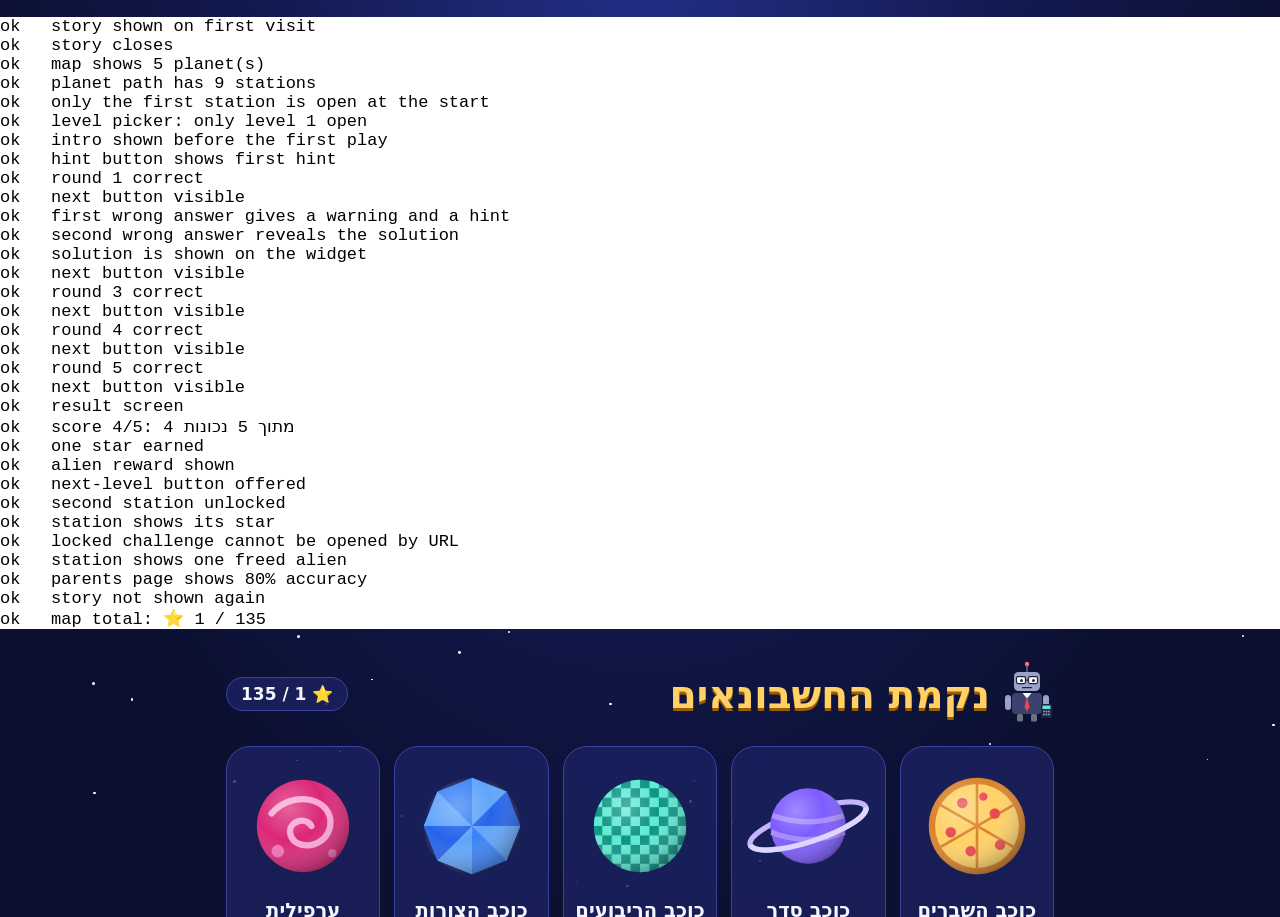
==== dev/e2e.html @ ff5e762d "Add "נקמת החשבונאים", a Hebrew maths game for gifted grade 4-5 kids A static web game in the style o" ====
<!doctype html>
<html lang="he" dir="rtl">
<meta charset="utf-8">
<title>e2e</title>
<link rel="stylesheet" href="../public/css/style.css">
<pre id="out" dir="ltr" style="position:relative;z-index:99;background:#fff;color:#000">running…</pre>
<div id="stars"></div>
<main id="app"></main>
<script type="module">
// Plays through the real UI (no ?dev): story, map, planet, a full challenge with a hint,
// a failed round and passes, then checks stars, unlocks, the station and the parents' page.
const log = [], out = document.getElementById('out');
const tick = (ms = 60) => new Promise(r => setTimeout(r, ms));
const $ = s => document.querySelector(s), $$ = s => [...document.querySelectorAll(s)];
const byText = (sel, t) => $$(sel).find(e => e.textContent.includes(t));
const ok = (cond, msg) => log.push((cond ? 'ok   ' : 'FAIL ') + msg);
try {
  localStorage.clear();
  location.hash = '';
  await import('../public/js/app.js');
  const { play } = await import('../public/js/engine.js');
  await tick();
  ok(!!$('.modal .story'), 'story shown on first visit');
  byText('.modal button', 'יוצאים').click();
  ok(!$('.modal'), 'story closes');
  ok($$('.planet-card').length >= 1, `map shows ${$$('.planet-card').length} planet(s)`);
  $('.planet-card').click();
  await tick();
  ok($$('.node').length === 9, 'planet path has 9 stations');
  ok($$('.node.locked').length === 8, 'only the first station is open at the start');
  $('.node button').click();
  ok($$('.level').length === 3 && $$('.level:disabled').length === 2, 'level picker: only level 1 open');
  $('.level').click();
  await tick();
  ok(!!$('.modal .intro'), 'intro shown before the first play');
  $('.modal .btn.primary').click();
  const check = () => byText('.p-foot button', 'בדיקה'), next = () => $$('.p-foot button').find(b => !b.hidden && /הבא|סיום/.test(b.textContent));
  for (let i = 0; i < 5; i++) {
    const { round, widget } = play.current;
    if (i === 0) {
      byText('.p-foot button', 'רמז').click();
      ok($$('.feedback .hint').length === 1, 'hint button shows first hint');
    }
    if (i === 1) {
      widget.set({ n: 0, d: 2 });
      check().click();
      ok($('.feedback').classList.contains('warn'), 'first wrong answer gives a warning and a hint');
      check().click();
      ok($('.feedback').classList.contains('bad') && $('.feedback').textContent.includes('הפתרון'), 'second wrong answer reveals the solution');
      ok(round.check(widget.value()), 'solution is shown on the widget');
    } else {
      widget.set(round.answer);
      check().click();
      ok($('.feedback').classList.contains('good'), `round ${i + 1} correct`);
    }
    ok(!!next(), 'next button visible');
    next().click();
    await tick();
  }
  ok(!!$('.result'), 'result screen');
  ok($('.score').textContent.includes('4 מתוך 5'), 'score 4/5: ' + $('.score').textContent);
  ok($('.big-stars').textContent === '★☆☆', 'one star earned');
  ok(!!$('.reward-art svg.alien'), 'alien reward shown');
  ok(!!byText('.result-btns a', 'לרמה 2'), 'next-level button offered');
  byText('.result-btns a', 'חזרה לכוכב').click();
  await tick();
  ok($$('.node.locked').length === 7, 'second station unlocked');
  ok($('.node small').textContent === '★☆☆', 'station shows its star');
  location.hash = '#/play/frac/5/1';
  await tick();
  ok(!$('.play') && !!$('.path'), 'locked challenge cannot be opened by URL');
  location.hash = '#/station';
  await tick();
  ok($$('svg.alien:not(.locked)').length === 1, 'station shows one freed alien');
  location.hash = '#/parents';
  await tick();
  ok($('.ptable tbody tr').textContent.includes('80%'), 'parents page shows 80% accuracy');
  location.hash = '';
  await tick();
  ok(!$('.modal'), 'story not shown again');
  ok($('.total').textContent.includes('1 /'), 'map total: ' + $('.total').textContent.trim());
} catch (e) {
  log.push('CRASH ' + e.message + '\n' + e.stack);
}
out.textContent = log.join('\n');
</script>
</html>
---- public/css/style.css ----
:root {
  --bg: #0b1030;
  --card: rgba(27, 34, 96, 0.82);
  --line: #3a44a0;
  --text: #f4f6ff;
  --muted: #aab3e6;
  --accent: #ffd166;
  --pri: #7c5cff;
  --ok: #22c55e;
  --bad: #e5484d;
  --ink: #1f2440;
  --ink2: #5b6499;
  --paper: #f6f7ff;
}

* { box-sizing: border-box; }
html { font-size: 17px; -webkit-text-size-adjust: 100%; }
body {
  margin: 0;
  min-height: 100vh;
  min-height: 100dvh;
  font-family: 'Rubik', system-ui, -apple-system, 'Segoe UI', Arial, sans-serif;
  color: var(--text);
  background: radial-gradient(ellipse at 50% -10%, #25308a 0%, #131a52 40%, var(--bg) 75%) fixed var(--bg);
  -webkit-tap-highlight-color: transparent;
}
button, input { font: inherit; }
button { cursor: pointer; touch-action: manipulation; }
button:disabled { cursor: default; }
[hidden] { display: none !important; }
h1, h2, h3, p { margin: 0; }

#stars { position: fixed; top: 0; right: 0; bottom: 0; left: 0; pointer-events: none; overflow: hidden; }
#stars i { position: absolute; width: var(--s); height: var(--s); border-radius: 50%; background: #fff; animation: twinkle 4s ease-in-out infinite; }
@keyframes twinkle { 0%, 100% { opacity: 0.25; } 50% { opacity: 1; } }

#app { position: relative; max-width: 860px; margin: 0 auto; padding: 14px 16px calc(28px + env(safe-area-inset-bottom)); }

/* ---------- shared pieces ---------- */
.top { display: flex; align-items: center; justify-content: space-between; gap: 12px; margin-bottom: 14px; }
.top h2 { font-size: 1.5rem; font-weight: 900; }
.total { background: var(--card); border: 1px solid var(--line); border-radius: 999px; padding: 6px 14px; font-weight: 700; white-space: nowrap; }
.tagline { color: var(--muted); margin-bottom: 16px; line-height: 1.5; }
.icon-btn {
  display: inline-grid; place-items: center; min-width: 44px; height: 44px; padding: 0 12px; border-radius: 999px;
  border: 1px solid var(--line); background: var(--card); color: var(--text); font-size: 1.2rem; font-weight: 700; text-decoration: none;
}
.icon-btn.armed { background: var(--bad); border-color: var(--bad); font-size: 0.95rem; }
.btn {
  display: inline-flex; align-items: center; justify-content: center; gap: 6px; min-height: 48px; padding: 10px 22px; border-radius: 999px;
  border: 2px solid var(--line); background: var(--card); color: var(--text); font-weight: 700; font-size: 1.05rem; text-decoration: none;
}
.btn.primary { background: var(--accent); border-color: var(--accent); color: var(--ink); box-shadow: 0 4px 0 #c99a2e; }
.btn.primary:active { transform: translateY(2px); box-shadow: 0 2px 0 #c99a2e; }
.btn.ghost { background: transparent; }
.btn.tiny { min-height: 36px; padding: 4px 14px; font-size: 0.9rem; background: #e3e7ff; border-color: #cfd5ff; color: var(--ink); }
.card { background: var(--card); border: 1px solid var(--line); border-radius: 20px; padding: 16px; margin: 14px 0; }
.card h3 { margin-bottom: 10px; }

/* ---------- galaxy map ---------- */
.logo { display: flex; align-items: center; gap: 10px; }
.logo-art { width: 54px; flex: none; }
.logo h1 { font-size: clamp(1.5rem, 6vw, 2.3rem); font-weight: 900; color: var(--accent); text-shadow: 0 3px 0 #9b5d00; }
.galaxy { display: grid; grid-template-columns: repeat(auto-fit, minmax(150px, 1fr)); gap: 14px; margin: 18px 0 22px; }
.planet-card {
  display: flex; flex-direction: column; align-items: center; gap: 4px; padding: 14px 10px 16px; border-radius: 24px; text-align: center; text-decoration: none;
  color: var(--text); background: var(--card); border: 1px solid var(--line); transition: transform 0.15s;
}
.planet-card:hover { transform: translateY(-4px); }
.planet-card b { font-size: 1.15rem; }
.pc-art { width: min(130px, 34vw); animation: float 5s ease-in-out infinite; animation-delay: calc(var(--i) * -0.9s); }
.pc-stars { color: var(--accent); font-weight: 700; }
@keyframes float { 0%, 100% { transform: translateY(0); } 50% { transform: translateY(-7px); } }
.map-nav { display: flex; flex-wrap: wrap; gap: 10px; justify-content: center; margin-top: 8px; }

/* ---------- planet path ---------- */
.path { list-style: none; margin: 0; padding: 0; display: flex; flex-direction: column; gap: 10px; }
.node:nth-child(4n + 2) { margin-inline-start: 7%; }
.node:nth-child(4n + 3) { margin-inline-start: 14%; }
.node:nth-child(4n + 4) { margin-inline-start: 7%; }
.node button {
  display: flex; align-items: center; gap: 14px; width: min(100%, 520px); padding: 10px 16px; border-radius: 22px; text-align: start;
  background: var(--card); border: 2px solid var(--line); color: var(--text);
}
.node .num { display: grid; place-items: center; flex: none; width: 52px; height: 52px; border-radius: 50%; background: var(--pri); font-weight: 900; font-size: 1.4rem; }
.node .num.art { background: none; border-radius: 0; }
.node .nt { display: flex; flex-direction: column; gap: 2px; }
.node .nt b { font-size: 1.1rem; }
.node small { color: var(--accent); font-size: 1.05rem; letter-spacing: 2px; }
.node.done .num { background: var(--ok); }
.node.boss button { border-color: var(--accent); }
.node.locked button { opacity: 0.5; }
.node.locked small { color: var(--muted); letter-spacing: 0; font-size: 0.85rem; }

/* ---------- modal ---------- */
.modal { position: fixed; top: 0; right: 0; bottom: 0; left: 0; z-index: 10; display: flex; align-items: center; justify-content: center; padding: 16px; background: rgba(5, 8, 30, 0.78); }
.sheet { width: 100%; max-width: 540px; max-height: 88vh; max-height: 88dvh; overflow: auto; padding: 22px; border-radius: 24px; background: var(--paper); color: var(--ink); }
.sheet h2, .sheet h3 { font-weight: 900; margin-bottom: 10px; }
.sheet p { line-height: 1.55; margin-bottom: 10px; }
.sheet .btn { color: var(--ink); background: #e3e7ff; border-color: #cfd5ff; }
.sheet .btn.primary { background: var(--accent); border-color: var(--accent); }
.sheet .btn.ghost { background: transparent; }
.story, .intro, .picker { display: flex; flex-direction: column; align-items: center; text-align: center; }
.story-art { width: 110px; }
.intro-body { text-align: start; line-height: 1.6; margin-bottom: 14px; width: 100%; }
.intro-body .ex { margin: 10px 0; padding: 10px 14px; border-radius: 14px; background: #e3e7ff; }
.levels { display: grid; grid-template-columns: repeat(3, 1fr); gap: 10px; width: 100%; margin: 6px 0 16px; }
.level { display: flex; flex-direction: column; align-items: center; gap: 2px; padding: 14px 6px; border-radius: 18px; border: 2.5px solid var(--pri); background: #fff; color: var(--ink); }
.level .lv-stars { color: #e0a400; font-size: 1.3rem; }
.level.passed { border-color: var(--ok); background: #dcfce7; }
.level:disabled { opacity: 0.45; border-color: #9aa3c7; }

/* ---------- challenge screen ---------- */
.p-head { display: flex; align-items: center; gap: 10px; margin-bottom: 12px; }
.p-title { flex: 1; min-width: 0; display: flex; flex-direction: column; }
.p-title b { white-space: nowrap; overflow: hidden; text-overflow: ellipsis; }
.p-title .lv { color: var(--accent); font-size: 0.9rem; }
.dots { display: flex; gap: 6px; }
.dots i { width: 15px; height: 15px; border-radius: 50%; background: rgba(255, 255, 255, 0.22); }
.dots i.now { box-shadow: 0 0 0 3px var(--accent); }
.dots i.ok { background: var(--ok); }
.dots i.bad { background: var(--bad); }
.p-body { background: var(--paper); color: var(--ink); border-radius: 24px; padding: 18px 16px; min-height: 300px; box-shadow: 0 10px 30px rgba(0, 0, 0, 0.35); }
.prompt { font-size: 1.2rem; font-weight: 500; line-height: 1.6; margin-bottom: 12px; }
.visual { text-align: center; margin-bottom: 12px; }
.visual:empty { display: none; }
.visual svg, .wbox svg { display: block; width: 100%; height: auto; margin: 0 auto; }
.p-foot { display: flex; justify-content: space-between; gap: 10px; margin-top: 14px; }
.p-foot .btn.primary { margin-inline-start: auto; min-width: 140px; }
.feedback { margin-top: 14px; padding: 12px 16px; border-radius: 14px; line-height: 1.6; }
.feedback:empty { display: none; }
.feedback.good { background: #dcfce7; color: #14532d; font-size: 1.2rem; }
.feedback.warn { background: #fff3c4; color: #6b4e00; }
.feedback.bad { background: #ffe1e1; color: #7f1d1d; }
.feedback.info { background: #e3e7ff; }
.hint { margin-top: 6px; }
.shake { animation: shake 0.35s; }
@keyframes shake { 20%, 60% { transform: translateX(-7px); } 40%, 80% { transform: translateX(7px); } }

/* ---------- maths typography ---------- */
.m { direction: ltr; unicode-bidi: isolate; display: inline-block; white-space: nowrap; }
.frac { display: inline-flex; flex-direction: column; align-items: center; vertical-align: middle; line-height: 1.15; margin: 0 0.18em; font-weight: 700; }
.frac > span:first-child { border-bottom: 2.5px solid currentColor; padding: 0 0.25em 1px; }
.frac > span:last-child { padding: 1px 0.25em 0; }
.frac .inbox { margin: 3px 0; }
.frac.fin { position: relative; }
.frac.fin > .inbox:first-child { margin-bottom: 6px; }
.frac.fin > .inbox:last-child { margin-top: 6px; }
.frac.fin::after { content: ''; position: absolute; left: -3px; right: -3px; top: 50%; height: 3px; margin-top: -1.5px; background: currentColor; border-radius: 2px; }
.whole { font-weight: 700; margin-inline-end: 0.05em; }
.big { font-size: 2.4rem; }
.qm { display: inline-grid; place-items: center; width: 1.3em; height: 1.3em; border-radius: 50%; border: 3px dashed var(--pri); color: var(--pri); margin: 0 0.3em; vertical-align: middle; font-size: 0.8em; }
.eq { margin: 0 0.25em; }

/* ---------- number input + keypad ---------- */
.w-body { font-size: 1.6rem; font-weight: 700; text-align: center; margin: 6px 0 16px; line-height: 1.9; }
.ans-line { margin: 6px 0; }
.inbox {
  display: inline-flex; align-items: center; justify-content: center; vertical-align: middle; min-width: 2.3em; height: 1.65em; margin: 0 0.18em; padding: 0 0.2em;
  border: 2.5px solid #9aa3c7; border-radius: 10px; background: #fff; font-weight: 700; cursor: pointer; direction: ltr;
}
.inbox[data-len='1'] { min-width: 1.65em; }
.inbox[data-len='4'], .inbox[data-len='5'], .inbox[data-len='6'] { min-width: 3.2em; }
.inbox.on { border-color: var(--pri); box-shadow: 0 0 0 4px rgba(124, 92, 255, 0.22); }
.inbox.on:empty::after { content: ''; width: 2px; height: 1em; background: var(--pri); animation: twinkle 1s steps(2) infinite; }
.keypad { display: grid; grid-template-columns: repeat(6, 1fr); gap: 8px; max-width: 440px; margin: 0 auto; }
.keypad button { height: 52px; border: 0; border-radius: 14px; background: #e3e7ff; color: var(--ink); font-size: 1.4rem; font-weight: 700; box-shadow: 0 3px 0 #b9c0e8; }
.keypad button:active { transform: translateY(2px); box-shadow: 0 1px 0 #b9c0e8; }
.keypad .k-fn { background: #cfd5ff; }
.keypad .k-ok { background: var(--ok); color: #fff; box-shadow: 0 3px 0 #15803d; }
.locked .keypad { display: none; }

/* ---------- choices ---------- */
.w-choice { display: grid; grid-template-columns: repeat(auto-fit, minmax(150px, 1fr)); gap: 10px; }
.opt { padding: 14px 10px; border: 2.5px solid #cfd5ff; border-radius: 16px; background: #fff; color: var(--ink); font-size: 1.15rem; font-weight: 500; line-height: 1.4; }
.opt.sel { border-color: var(--pri); background: #ece8ff; box-shadow: 0 0 0 3px rgba(124, 92, 255, 0.2); }
.w-choice.signs { direction: ltr; max-width: 360px; margin: 0 auto; }
.w-choice.signs .opt { font-size: 2rem; font-weight: 900; }
.w-choice.nums .opt { font-size: 1.5rem; font-weight: 700; }
.w-choice.lines { grid-template-columns: 1fr; direction: ltr; }
.w-choice.lines .opt { display: flex; justify-content: center; gap: 6px; font-size: 1.5rem; }

/* ---------- pizza ---------- */
.w-frac { text-align: center; }
.fb-pie { width: min(260px, 68vw); margin: 0 auto; }
.crust { fill: #d9a15c; }
.slice { fill: #ffe9b0; stroke: #b9772a; stroke-width: 2; cursor: pointer; }
.slice.on { fill: #ff7a59; }
.fb-ctl { display: flex; align-items: center; justify-content: center; gap: 14px; margin-top: 10px; font-weight: 500; }
.round { width: 46px; height: 46px; border-radius: 50%; border: 2.5px solid var(--pri); background: #fff; color: var(--pri); font-size: 1.5rem; font-weight: 900; line-height: 1; }

/* ---------- number line ---------- */
.axis { stroke: var(--ink); stroke-width: 3; stroke-linecap: round; }
.tick { stroke: var(--ink2); stroke-width: 2; }
.tick.major { stroke: var(--ink); stroke-width: 3.5; }
.tlabel { font-size: 21px; font-weight: 700; text-anchor: middle; fill: var(--ink); }
.hit { fill: transparent; cursor: pointer; }
.hit:hover { fill: rgba(124, 92, 255, 0.12); }
.marker { fill: var(--pri); }

/* ---------- paint grid ---------- */
.w-grid { display: flex; flex-direction: column; align-items: center; gap: 10px; }
.grid { position: relative; display: grid; width: 100%; border: 2px solid var(--ink2); touch-action: none; user-select: none; -webkit-user-select: none; }
.gcell { border: 0.5px solid #b9c0e8; background: #fff; }
.gcell::before { content: ''; display: block; padding-top: 100%; }
.gcell.on { background: var(--pri); }
.gcell.lock { background: #ffb020; }
.g-over { position: absolute; top: 0; right: 0; bottom: 0; left: 0; pointer-events: none; }
.g-over svg { width: 100%; height: 100%; }
.g-over line { stroke: var(--bad); stroke-width: 0.09; stroke-dasharray: 0.3 0.18; }

/* ---------- expressions ---------- */
.w-expr { text-align: center; }
.expr { display: flex; flex-wrap: wrap; align-items: center; justify-content: center; gap: 7px; font-size: 2rem; font-weight: 700; min-height: 60px; }
.tk.o { color: var(--pri); }
.tk.b { color: var(--bad); }
.tk.add { color: var(--ok); }
.tk.res { color: var(--ok); }
.tk.hot { background: #fff3c4; border-radius: 8px; padding: 0 4px; }
button.tk { display: inline-grid; place-items: center; min-width: 52px; height: 52px; padding: 0 6px; border-radius: 26px; border: 2.5px solid var(--pri); background: #fff; font-size: inherit; font-weight: 700; }
button.tk.n { color: var(--ink); border-color: #9aa3c7; border-radius: 14px; }
button.tk.sel { background: var(--pri); color: #fff; border-color: var(--pri); }
button.tk.p { min-width: 36px; height: 36px; font-size: 1.3rem; align-self: flex-start; margin-inline-start: -5px; color: var(--pri); }
button.tk.blank { border-style: dashed; color: #9aa3c7; }
button.tk.blank.set { border-style: solid; color: var(--pri); }
.m > .tk + .tk { margin-inline-start: 5px; }
.sm { font-size: 1.25rem; }
.expr.final { color: var(--ok); font-size: 2.6rem; }
.chain { color: var(--ink2); font-size: 1.35rem; font-weight: 500; margin-bottom: 6px; }
.chain-line { display: flex; justify-content: center; gap: 5px; line-height: 1.6; }
.feedback .chain { color: inherit; margin: 6px 0 0; }
.expr-sub { margin-top: 12px; }
.tip { font-size: 0.95rem; color: var(--ink2); margin-top: 10px; }

/* ---------- target builder ---------- */
.w-target { display: flex; flex-direction: column; align-items: center; gap: 12px; }
.tb-goal { font-size: 1.4rem; }
.tb-goal b { font-size: 2rem; color: var(--pri); }
.tb-tiles, .tb-ops { display: flex; gap: 10px; flex-wrap: wrap; justify-content: center; font-size: 1.6rem; }
.tile { min-width: 66px; height: 66px; padding: 0 8px; border-radius: 16px; border: 2.5px solid #e0a400; background: #fff3c4; color: var(--ink); font-size: 1.7rem; font-weight: 900; }
.tile.sel { background: #e0a400; color: #fff; }
.tb-log { display: flex; flex-wrap: wrap; gap: 8px; justify-content: center; min-height: 30px; }
.tb-log span { padding: 2px 10px; border-radius: 999px; background: #e3e7ff; font-weight: 500; }
.tb-msg { min-height: 1.5em; color: var(--bad); font-weight: 500; }

/* ---------- angle ---------- */
.aim-stage { max-width: 440px; margin: 0 auto; touch-action: none; user-select: none; -webkit-user-select: none; }
.dial { fill: #eceeff; stroke: #9aa3c7; stroke-width: 2; }
.ptick { stroke: var(--ink2); stroke-width: 2; }
.plabel { font-size: 13px; font-weight: 700; text-anchor: middle; fill: var(--ink2); }
.base { stroke: #9aa3c7; stroke-width: 3; stroke-dasharray: 6 5; }
.beam { stroke: var(--bad); stroke-width: 5; stroke-linecap: round; }
.handle { fill: var(--bad); stroke: #fff; stroke-width: 3; cursor: grab; }
.cannon { fill: var(--ink); }
.arc { fill: none; stroke: var(--pri); stroke-width: 3; }

/* ---------- illustrations ---------- */
.v-row { display: flex; flex-wrap: wrap; justify-content: center; gap: 6px; }
.v-row svg { width: auto; margin: 0; }
.v-pie path, .v-pie circle, .v-bar rect { stroke: var(--ink); stroke-width: 1.5; }
.v-pie .on, .v-bar .on { fill: #ff7a59; }
.v-pie .off, .v-bar .off { fill: #fff; }
.v-bar { max-width: 300px; }
.v-area { max-width: 260px; }
.v-area rect { stroke: var(--ink2); stroke-width: 1.5; }
.v-area .off { fill: #fff; }
.v-area .col { fill: #bfdbfe; }
.v-area .row { fill: #fde68a; }
.v-area .both { fill: #4ade80; }
.gl { stroke: #cfd5ff; stroke-width: 1; }
.shape { fill: rgba(124, 92, 255, 0.28); stroke: #5b3fd9; stroke-width: 2.5; stroke-linejoin: round; }
.shape.hole { fill: var(--paper); }
.dash { stroke: var(--bad); stroke-width: 2; stroke-dasharray: 5 4; }
.edge { stroke: var(--ink); stroke-width: 2.5; stroke-linecap: round; }
.ang { fill: none; stroke: var(--bad); stroke-width: 2; }
.glabel { font-size: 15px; font-weight: 700; text-anchor: middle; fill: var(--ink); }
.glabel.big { font-size: 24px; }
.glabel.side { fill: #5b3fd9; }
.v-gnomon rect { stroke: #fff; stroke-width: 1.5; }
.v-cuboid polygon { stroke: #3b2a8f; stroke-width: 1.2; stroke-linejoin: round; }
.f1 { fill: #a78bfa; }
.f2 { fill: #ddd6fe; }
.f3 { fill: #7c5cff; }
.pan, .fulcrum { fill: var(--ink2); }
.rod, .beam2 { stroke: var(--ink2); stroke-width: 6; stroke-linecap: round; }
.crA { fill: #4ade80; stroke: #15803d; stroke-width: 1.5; }
.crB { fill: #c084fc; stroke: #7e22ce; stroke-width: 1.5; }
.eye { fill: #fff; }
.wt { fill: #475569; }
.wt-t { fill: #fff; font-size: 15px; font-weight: 700; text-anchor: middle; }
.v-crit { display: inline-block !important; width: 30px !important; vertical-align: middle; margin: 0 2px !important; }

/* ---------- puzzle layouts ---------- */
.seq { display: flex; flex-wrap: wrap; align-items: center; justify-content: center; gap: 4px 2px; direction: ltr; }
.seq > span { min-width: 1.8em; }
.pyr { display: flex; flex-direction: column; align-items: center; gap: 5px; direction: ltr; }
.prow { display: flex; gap: 5px; }
.pcell { display: inline-flex; align-items: center; justify-content: center; min-width: 2.9em; height: 1.75em; border-radius: 9px; background: #ffe9b0; border: 2.5px solid #e0a400; font-weight: 700; }
.pyr .inbox, .mgrid .inbox { margin: 0; min-width: 2.9em; height: 1.75em; }
.mgrid { display: inline-grid; grid-template-columns: repeat(3, auto); gap: 5px; direction: ltr; }
.kk { display: inline-grid; direction: ltr; border: 3px solid var(--ink); font-size: 1.7rem; line-height: 1; }
.kcell { position: relative; display: grid; place-items: center; width: 2.5em; height: 2.5em; border: 1px solid #cfd5ff; }
.kcell.bt { border-top: 3px solid var(--ink); }
.kcell.bl { border-left: 3px solid var(--ink); }
.kcell small { position: absolute; top: 1px; left: 4px; font-size: 0.5em; font-weight: 700; color: var(--pri); line-height: 1.3; }
.kcell .inbox { border: 0; background: transparent; min-width: 1.6em; height: 1.4em; margin: 0.35em 0 0; }
.kcell .inbox.on { box-shadow: none; background: #ece8ff; }
.crypt { display: inline-grid; gap: 2px 4px; direction: ltr; font-weight: 700; margin-bottom: 8px; }
.crypt span { min-width: 1.2em; text-align: center; }
.crypt .rule { grid-column: 1 / -1; border-top: 3px solid var(--ink); }
.crypt-in { display: flex; flex-wrap: wrap; justify-content: center; gap: 4px 14px; font-size: 1.3rem; }
.clues { margin: 0; padding-inline-start: 1.3em; line-height: 1.8; }
.eqs { display: flex; flex-direction: column; align-items: center; gap: 2px; font-size: 1.5rem; font-weight: 700; }

/* ---------- result, station, parents ---------- */
.result { display: flex; flex-direction: column; align-items: center; gap: 10px; text-align: center; padding: 30px 0; }
.result h2 { font-size: 2.2rem; font-weight: 900; color: var(--accent); }
.big-stars { font-size: 4rem; color: var(--accent); letter-spacing: 6px; line-height: 1.1; }
.big-stars.pop { animation: pop 0.6s cubic-bezier(0.2, 1.6, 0.4, 1); }
@keyframes pop { from { transform: scale(0.3); opacity: 0; } to { transform: scale(1); opacity: 1; } }
.score { font-size: 1.3rem; font-weight: 700; }
.reward { background: var(--card); border: 1px solid var(--line); border-radius: 20px; padding: 12px 20px; }
.reward-art { width: 120px; margin: 0 auto; }
.result-btns { display: flex; flex-wrap: wrap; gap: 10px; justify-content: center; margin-top: 12px; }
.ship-wrap { max-width: 340px; margin: 0 auto 8px; }
.ship .ghost { fill: none; stroke: var(--muted); stroke-width: 2; stroke-dasharray: 5 5; }
.aliens { display: grid; grid-template-columns: repeat(auto-fill, minmax(78px, 1fr)); gap: 8px; }
.aliens figure { margin: 0; text-align: center; }
.aliens figcaption { font-size: 0.9rem; color: var(--muted); }
.ptable { width: 100%; border-collapse: collapse; font-size: 0.95rem; }
.ptable th { text-align: start; color: var(--muted); font-weight: 500; padding: 4px 6px; }
.ptable td { padding: 6px; border-top: 1px solid var(--line); }
.ptable td:nth-child(2) { color: var(--accent); letter-spacing: 2px; white-space: nowrap; }
.ptable tr.weak td { background: rgba(229, 72, 77, 0.22); font-weight: 700; }

@media (max-width: 480px) {
  html { font-size: 16px; }
  .expr { font-size: 1.6rem; gap: 5px; }
  button.tk { min-width: 44px; height: 44px; }
  .keypad button { height: 48px; }
  .big-stars { font-size: 3rem; }
}
@media (prefers-reduced-motion: reduce) {
  *, *::before, *::after { animation: none !important; transition: none !important; }
}
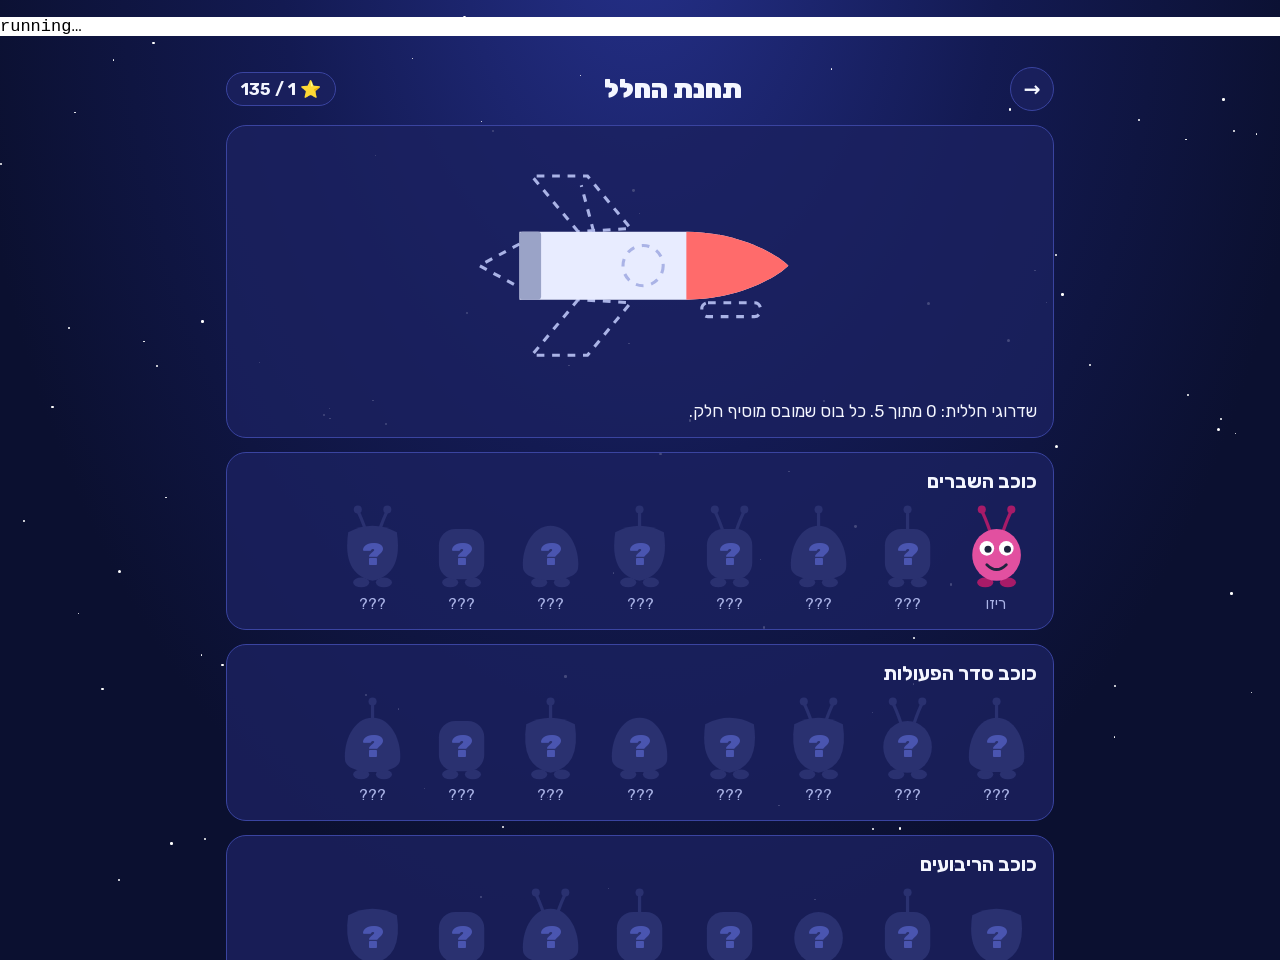
==== commit 01e9bab9: "Add a zoo game for grades 2–3 and a lab game for grade 6, chosen on a grade screen The first screen " ====
--- a/dev/e2e.html
+++ b/dev/e2e.html
@@ -20,6 +20,11 @@
   await import('../public/js/app.js');
   const { play } = await import('../public/js/engine.js');
   await tick();
+  ok($$('.grade-card').length === 3 && !$('.modal'), 'first visit shows the grade picker');
+  ok(document.body.dataset.theme === 'space', 'grade picker uses the space look');
+  byText('.grade-card', 'ד–ה').click();
+  await tick();
+  ok(document.body.dataset.theme === 'space' && location.hash === '#/map/space', 'grades 4–5 open the space game');
   ok(!!$('.modal .story'), 'story shown on first visit');
   byText('.modal button', 'יוצאים').click();
   ok(!$('.modal'), 'story closes');
@@ -69,16 +74,39 @@
   location.hash = '#/play/frac/5/1';
   await tick();
   ok(!$('.play') && !!$('.path'), 'locked challenge cannot be opened by URL');
-  location.hash = '#/station';
+  location.hash = '#/hub/space';
   await tick();
   ok($$('svg.alien:not(.locked)').length === 1, 'station shows one freed alien');
   location.hash = '#/parents';
   await tick();
-  ok($('.ptable tbody tr').textContent.includes('80%'), 'parents page shows 80% accuracy');
+  ok($('details.pgame[open] .ptable tbody tr').textContent.includes('80%'), 'parents page shows 80% accuracy');
   location.hash = '';
   await tick();
-  ok(!$('.modal'), 'story not shown again');
+  ok(!$('.modal') && !!$('.galaxy'), 'reopening goes straight to the last game, story not shown again');
   ok($('.total').textContent.includes('1 /'), 'map total: ' + $('.total').textContent.trim());
+  byText('.game-bar a', 'החלפת כיתה').click();
+  await tick();
+  ok(byText('.grade-card', 'ד–ה').textContent.includes('⭐ 1 /'), 'grade picker shows the space stars');
+  byText('.grade-card', 'ב–ג').click();
+  await tick();
+  ok(document.body.dataset.theme === 'zoo' && !!$('.modal .story'), 'zoo: own look and own story');
+  $('.modal .btn.primary').click();
+  ok($$('.planet-card').length === 5 && $('.total').textContent.includes('0 /'), 'zoo map: 5 worlds, no stars yet');
+  $('.planet-card').click();
+  await tick();
+  ok($$('.node').length === 9 && $$('.node.locked').length === 8, 'zoo world path starts locked');
+  location.hash = '#/hub/zoo';
+  await tick();
+  ok($$('.aliens figure').length === 40 && $$('.aliens figcaption').every(f => f.textContent === '???'), 'visitor centre: 40 animals, none freed');
+  location.hash = '';
+  await tick();
+  ok(document.body.dataset.theme === 'zoo' && !!$('.galaxy'), 'reopening now goes to the zoo');
+  location.hash = '#/map/lab';
+  await tick();
+  ok(document.body.dataset.theme === 'lab' && !!$('.modal .story'), 'lab: own look and own story');
+  location.hash = '#/parents';
+  await tick();
+  ok($$('details.pgame').length === 3, 'parents page lists the three games');
 } catch (e) {
   log.push('CRASH ' + e.message + '\n' + e.stack);
 }
--- a/public/css/style.css
+++ b/public/css/style.css
@@ -1,3 +1,19 @@
+/* Rubik is bundled (fonts/OFL.txt) so the game needs no network at all once loaded. */
+@font-face {
+  font-family: 'Rubik';
+  font-weight: 300 900;
+  font-display: swap;
+  src: url('../fonts/rubik-hebrew.woff2') format('woff2');
+  unicode-range: U+0307-0308, U+0590-05FF, U+200C-2010, U+20AA, U+25CC, U+FB1D-FB4F;
+}
+@font-face {
+  font-family: 'Rubik';
+  font-weight: 300 900;
+  font-display: swap;
+  src: url('../fonts/rubik-latin.woff2') format('woff2');
+  unicode-range: U+0000-00FF, U+0131, U+0152-0153, U+02BB-02BC, U+02C6, U+02DA, U+02DC, U+0304, U+0308, U+0329, U+2000-206F, U+20AC, U+2122, U+2191, U+2193, U+2212, U+2215, U+FEFF, U+FFFD;
+}
+
 :root {
   --bg: #0b1030;
   --card: rgba(27, 34, 96, 0.82);
@@ -60,6 +76,7 @@
 /* ---------- galaxy map ---------- */
 .logo { display: flex; align-items: center; gap: 10px; }
 .logo-art { width: 54px; flex: none; }
+.top .total ~ .logo h1, .top .logo:has(+ .total) h1 { font-size: clamp(1.25rem, 5.3vw, 2.3rem); white-space: nowrap; }
 .logo h1 { font-size: clamp(1.5rem, 6vw, 2.3rem); font-weight: 900; color: var(--accent); text-shadow: 0 3px 0 #9b5d00; }
 .galaxy { display: grid; grid-template-columns: repeat(auto-fit, minmax(150px, 1fr)); gap: 14px; margin: 18px 0 22px; }
 .planet-card {
@@ -113,7 +130,7 @@
 /* ---------- challenge screen ---------- */
 .p-head { display: flex; align-items: center; gap: 10px; margin-bottom: 12px; }
 .p-title { flex: 1; min-width: 0; display: flex; flex-direction: column; }
-.p-title b { white-space: nowrap; overflow: hidden; text-overflow: ellipsis; }
+.p-title b { display: -webkit-box; -webkit-box-orient: vertical; -webkit-line-clamp: 2; overflow: hidden; line-height: 1.2; }
 .p-title .lv { color: var(--accent); font-size: 0.9rem; }
 .dots { display: flex; gap: 6px; }
 .dots i { width: 15px; height: 15px; border-radius: 50%; background: rgba(255, 255, 255, 0.22); }
@@ -167,6 +184,7 @@
 .keypad button { height: 52px; border: 0; border-radius: 14px; background: #e3e7ff; color: var(--ink); font-size: 1.4rem; font-weight: 700; box-shadow: 0 3px 0 #b9c0e8; }
 .keypad button:active { transform: translateY(2px); box-shadow: 0 1px 0 #b9c0e8; }
 .keypad .k-fn { background: #cfd5ff; }
+.keypad .k-wide { grid-column: span 3; }
 .keypad .k-ok { background: var(--ok); color: #fff; box-shadow: 0 3px 0 #15803d; }
 .locked .keypad { display: none; }
 
@@ -203,7 +221,7 @@
 .grid { position: relative; display: grid; width: 100%; border: 2px solid var(--ink2); touch-action: none; user-select: none; -webkit-user-select: none; }
 .gcell { border: 0.5px solid #b9c0e8; background: #fff; }
 .gcell::before { content: ''; display: block; padding-top: 100%; }
-.gcell.on { background: var(--pri); }
+.gcell.on { background: #7c5cff; } /* fixed, so it never matches the yellow given cells in any theme */
 .gcell.lock { background: #ffb020; }
 .g-over { position: absolute; top: 0; right: 0; bottom: 0; left: 0; pointer-events: none; }
 .g-over svg { width: 100%; height: 100%; }
@@ -326,6 +344,8 @@
 .ship .ghost { fill: none; stroke: var(--muted); stroke-width: 2; stroke-dasharray: 5 5; }
 .aliens { display: grid; grid-template-columns: repeat(auto-fill, minmax(78px, 1fr)); gap: 8px; }
 .aliens figure { margin: 0; text-align: center; }
+.aliens .badge, .aliens .element { width: 78%; margin: 4px auto; }
+.reward-art .badge, .reward-art .element { width: 100px; margin: 0 auto; }
 .aliens figcaption { font-size: 0.9rem; color: var(--muted); }
 .ptable { width: 100%; border-collapse: collapse; font-size: 0.95rem; }
 .ptable th { text-align: start; color: var(--muted); font-weight: 500; padding: 4px 6px; }
@@ -333,6 +353,62 @@
 .ptable td:nth-child(2) { color: var(--accent); letter-spacing: 2px; white-space: nowrap; }
 .ptable tr.weak td { background: rgba(229, 72, 77, 0.22); font-weight: 700; }
 
+/* ---------- grade picker and game bar ---------- */
+.pick-title { text-align: center; font-size: 1.5rem; font-weight: 900; margin: 6px 0 14px; }
+.grades { display: grid; grid-template-columns: repeat(auto-fit, minmax(230px, 1fr)); gap: 14px; margin-bottom: 22px; }
+.grade-card {
+  display: flex; align-items: center; gap: 14px; padding: 14px 16px; border-radius: 24px; text-decoration: none; color: #fff;
+  border: 2px solid rgba(255, 255, 255, 0.25); box-shadow: 0 8px 24px rgba(0, 0, 0, 0.3); transition: transform 0.15s;
+}
+.grade-card:hover { transform: translateY(-4px); }
+.grade-card.g-zoo { background: linear-gradient(135deg, #1f7a46, #0f4a2b); }
+.grade-card.g-space { background: linear-gradient(135deg, #4b3bc4, #1b2260); }
+.grade-card.g-lab { background: linear-gradient(135deg, #0f8a86, #0b3a52); }
+.gc-art { width: 92px; flex: none; animation: float 5s ease-in-out infinite; animation-delay: calc(var(--i) * -1.2s); }
+.gc-text { display: flex; flex-direction: column; gap: 2px; }
+.gc-text b { font-size: 1.5rem; font-weight: 900; }
+.gc-text span { font-size: 1.15rem; }
+.gc-text small { color: var(--accent); font-weight: 700; font-size: 1rem; margin-top: 4px; }
+.game-bar { display: flex; align-items: center; justify-content: space-between; gap: 10px; flex-wrap: wrap; }
+.game-chip { font-weight: 700; color: var(--muted); }
+.game-bar .btn.tiny { background: var(--card); border-color: var(--line); color: var(--text); }
+.badge { display: block; width: 100%; }
+.badge text { font-family: 'Apple Color Emoji', 'Segoe UI Emoji', 'Noto Color Emoji', sans-serif; }
+.element { display: block; width: 100%; }
+.hub-worlds { display: grid; grid-template-columns: repeat(5, 1fr); gap: 8px; margin-bottom: 10px; }
+.hub-worlds figure { margin: 0; text-align: center; font-size: 0.8rem; color: var(--muted); }
+.hub-worlds figure:not(.open) span { filter: grayscale(1) brightness(0.55); }
+.pgame summary { cursor: pointer; list-style: none; display: flex; align-items: center; justify-content: space-between; gap: 10px; }
+.pgame summary::-webkit-details-marker { display: none; }
+.pgame summary h3 { margin: 0; font-size: 1.05rem; }
+.pgame summary::after { content: '▾'; color: var(--muted); font-size: 1.3rem; }
+.pgame[open] summary::after { content: '▴'; }
+.pworld { margin-top: 14px; }
+.pworld h4 { margin: 0 0 6px; color: var(--accent); }
+
+/* ---------- themes: the zoo (grades 2–3) and the lab (grade 6); space is the default ---------- */
+body[data-theme='zoo'] {
+  --bg: #0d2a1d; --card: rgba(24, 82, 52, 0.84); --line: #3c8f5f; --muted: #b9e2c6; --pri: #e8892b;
+  background: radial-gradient(ellipse at 50% -10%, #2f8f55 0%, #17583a 40%, var(--bg) 78%) fixed var(--bg);
+}
+body[data-theme='zoo'] #stars i {
+  width: var(--s); height: calc(var(--s) * 0.5); border-radius: 0 100% 0 100%; background: rgba(150, 230, 150, 0.16);
+  transform: rotate(var(--rot)); animation: sway 7s ease-in-out infinite;
+}
+@keyframes sway { 0%, 100% { transform: rotate(var(--rot)) translateY(0); } 50% { transform: rotate(calc(var(--rot) + 14deg)) translateY(6px); } }
+body[data-theme='lab'] {
+  --bg: #071a26; --card: rgba(12, 56, 74, 0.86); --line: #1f7d93; --muted: #a9d8e4; --pri: #0ea5a4;
+  background:
+    linear-gradient(rgba(94, 234, 212, 0.05) 1px, transparent 1px) 0 0 / 28px 28px,
+    linear-gradient(90deg, rgba(94, 234, 212, 0.05) 1px, transparent 1px) 0 0 / 28px 28px,
+    radial-gradient(ellipse at 50% -10%, #11697a 0%, #0b3a4f 40%, var(--bg) 78%) fixed var(--bg);
+}
+body[data-theme='lab'] #stars i {
+  top: auto; bottom: -40px; width: var(--s); height: var(--s); border-radius: 50%; background: rgba(94, 234, 212, 0.06);
+  border: 2px solid rgba(94, 234, 212, 0.3); animation: rise linear infinite;
+}
+@keyframes rise { from { transform: translateY(0); } to { transform: translateY(-115vh); } }
+
 @media (max-width: 480px) {
   html { font-size: 16px; }
   .expr { font-size: 1.6rem; gap: 5px; }
@@ -343,3 +419,1012 @@
 @media (prefers-reduced-motion: reduce) {
   *, *::before, *::after { animation: none !important; transition: none !important; }
 }
+
+/* ====================================================================
+   Widgets and pictures that belong to one world of the zoo or the lab.
+   Every class starts with the world's id.
+   ==================================================================== */
+
+/* ---------- zoo/add.js ---------- */
+/* ---------- bananas, bunches, crates ---------- */
+.zadd-ban { fill: #ffd23f; stroke: #b7791f; stroke-width: 1.1; stroke-linejoin: round; }
+.zadd-stem { fill: #7a4a1c; }
+.zadd-crate { fill: #c4843f; stroke: #7a4a1c; stroke-width: 2; }
+.zadd-plank { fill: none; stroke: #7a4a1c; stroke-width: 1.5; }
+.zadd-peek { fill: none; stroke: #ffd23f; stroke-width: 5; stroke-linecap: round; }
+.zadd-ct { font-size: 14px; font-weight: 900; fill: #fff; text-anchor: middle; }
+
+.zadd-pic { display: flex; flex-wrap: wrap; justify-content: center; align-items: flex-end; gap: 12px 16px; margin: 4px auto 8px; direction: ltr; }
+.zadd-grp { display: flex; flex-wrap: wrap; gap: 3px; align-items: flex-end; justify-content: center; }
+.zadd-grp b { font-size: 1.2rem; align-self: center; }
+.zadd-pic .zadd-ic, .zadd-pile .zadd-ic, .zadd-it .zadd-ic { display: block; height: auto; margin: 0; }
+.zadd-pic .zadd-gh { max-width: 160px; }
+.zadd-pic .zadd-gh .zadd-ic { width: 46px; }
+.zadd-pic .zadd-gt { max-width: 150px; }
+.zadd-pic .zadd-gt .zadd-ic { width: 12px; }
+.zadd-pic .zadd-go { display: grid; grid-template-columns: repeat(5, 20px); gap: 2px; }
+.zadd-pic .zadd-go .zadd-ic { width: 20px; }
+.intro-body .zadd-pic { margin-bottom: 6px; }
+
+/* ---------- builder ---------- */
+.zadd-build { display: grid; gap: 6px; max-width: 380px; margin: 0 auto; }
+.zadd-col { display: flex; flex-direction: column; align-items: center; gap: 4px; min-width: 0; padding: 6px 2px 8px; border-radius: 14px; background: #fff7e0; border: 2px solid #f3d27a; }
+.zadd-head { font-weight: 700; font-size: 0.95rem; color: #7a4a1c; }
+.zadd-pile { width: 100%; height: 96px; display: flex; flex-wrap: wrap; align-content: flex-end; justify-content: center; gap: 2px; }
+.zadd-pile.zadd-gh .zadd-ic { width: 29px; }
+.zadd-pile.zadd-gt .zadd-ic { width: 9px; }
+.zadd-build.c2 .zadd-pile.zadd-gt .zadd-ic { width: 13px; }
+.zadd-build.c2 .zadd-pile.zadd-go { grid-template-columns: repeat(5, 24px); }
+.zadd-build.c2 .zadd-pile.zadd-go .zadd-ic { width: 24px; }
+.zadd-pile.zadd-go { display: grid; grid-template-columns: repeat(3, 22px); align-content: end; justify-content: center; }
+.zadd-pile.zadd-go .zadd-ic { width: 22px; }
+.zadd-cnt { font-size: 1.5rem; line-height: 1.2; }
+.zadd-pm { display: flex; gap: 6px; }
+.zadd-pm .round { width: 40px; height: 40px; font-size: 1.3rem; }
+.zadd-locked .zadd-pm { visibility: hidden; }
+
+/* ---------- tiles: pairs and smart sums ---------- */
+.zadd-goal { text-align: center; font-size: 1.1rem; margin-bottom: 10px; }
+.zadd-goal b { font-size: 1.7rem; color: #b45309; }
+.zadd-tiles { display: grid; gap: 9px; max-width: 360px; margin: 0 auto; }
+.zadd-tile { min-height: 56px; padding: 0 4px; border-radius: 18px 18px 18px 6px; border: 2.5px solid #e0a400; background: #fff3c4; color: var(--ink); font-size: 1.45rem; font-weight: 900; }
+.zadd-tile.sel { background: #f59e0b; color: #fff; border-color: #b45309; }
+.zadd-tile.done { background: #dcfce7; border-color: var(--ok); color: #15803d; opacity: 0.5; }
+.zadd-smartw { text-align: center; }
+.zadd-smart { display: flex; flex-wrap: wrap; align-items: center; justify-content: center; gap: 5px; }
+.zadd-smart .zadd-tile { min-width: 56px; font-size: 1.35rem; }
+.zadd-tile.merged { display: inline-grid; place-items: center; background: #dcfce7; border-color: var(--ok); color: #15803d; }
+.zadd-plus { font-size: 1.5rem; font-weight: 700; color: var(--pri); }
+.zadd-slog { display: flex; flex-wrap: wrap; justify-content: center; gap: 6px; margin-top: 8px; }
+.zadd-slog span { padding: 2px 10px; border-radius: 999px; background: #dcfce7; font-weight: 500; }
+.zadd-ssub { margin-top: 6px; }
+
+/* ---------- number lines ---------- */
+.zadd-lp, .zadd-jl svg, .zadd-rl, .zadd-bar { direction: ltr; }
+.visual .zadd-lp, .zadd-jl svg { max-width: 440px; }
+.visual .zadd-rl { max-width: 420px; }
+.visual .zadd-bar { max-width: 340px; }
+.intro-body .zadd-lp { display: block; width: 100%; max-width: 340px; margin: 6px auto 0; }
+.intro-body .zadd-bar { display: block; width: 100%; max-width: 300px; margin: 8px auto 0; }
+.zadd-axis { stroke: var(--ink); stroke-width: 2.5; stroke-linecap: round; }
+.zadd-tick { stroke: var(--ink2); stroke-width: 1.2; }
+.zadd-tick.big { stroke: var(--ink); stroke-width: 2.2; }
+.zadd-tick.mid { stroke: #c2410c; stroke-width: 2; stroke-dasharray: 3 2; }
+.zadd-tl { font-size: 13px; font-weight: 700; text-anchor: middle; fill: var(--ink); }
+.zadd-tl.big { font-size: 18px; }
+.zadd-tl.mid { font-size: 13px; fill: #c2410c; }
+.zadd-ml { font-size: 15px; font-weight: 900; text-anchor: middle; fill: #c2410c; }
+.zadd-ml.now { fill: var(--pri); }
+.zadd-nl { font-size: 18px; font-weight: 900; text-anchor: middle; fill: var(--pri); }
+.zadd-arc { fill: none; stroke: #16a34a; stroke-width: 2.5; }
+.zadd-arc.back { stroke: var(--bad); }
+.zadd-arcend { fill: #16a34a; }
+.zadd-arcend.back { fill: var(--bad); }
+.zadd-al { font-size: 13px; font-weight: 700; text-anchor: middle; fill: #15803d; }
+.zadd-al.back { fill: var(--bad); }
+.zadd-emo { font-size: 24px; text-anchor: middle; }
+.zadd-start { fill: #c2410c; }
+.zadd-trail { text-align: center; font-size: 1.25rem; font-weight: 700; min-height: 1.7em; margin: 2px 0 8px; }
+.zadd-jctl { display: flex; flex-wrap: wrap; justify-content: center; gap: 5px; }
+.zadd-jb { min-width: 46px; height: 48px; padding: 0 4px; border-radius: 14px; border: 2.5px solid #16a34a; background: #f0fdf4; color: #15803d; font-size: 1.1rem; font-weight: 900; direction: ltr; }
+.zadd-jb.back { border-color: var(--bad); background: #fff1f1; color: var(--bad); }
+.zadd-jb:disabled { opacity: 0.3; }
+.zadd-jctl2 { display: flex; flex-wrap: wrap; justify-content: center; align-items: center; gap: 10px; margin-top: 10px; }
+.zadd-jn { font-weight: 700; color: #b45309; }
+
+/* ---------- column sums ---------- */
+.zadd-colm { display: inline-grid; column-gap: 4px; justify-items: center; align-items: center; font-size: 2rem; font-weight: 700; line-height: 1.25; direction: ltr; }
+.zadd-colm.st { font-size: 1.45rem; margin: 2px 0 6px; }
+.zadd-colw { text-align: center; }
+.zadd-cell { min-width: 1em; text-align: center; }
+.zadd-cell s { text-decoration-color: var(--bad); text-decoration-thickness: 2px; color: var(--ink2); }
+.zadd-colm .inbox { margin: 3px 0; min-width: 1.15em; height: 1.4em; padding: 0; }
+.zadd-op { color: var(--pri); }
+.zadd-rule { align-self: center; width: 100%; height: 0; border-top: 3px solid currentColor; margin: 2px 0; }
+.zadd-aidc { display: flex; align-items: flex-end; justify-content: center; min-height: 1.1em; font-size: 0.6em; line-height: 1; }
+.zadd-cy { color: var(--bad); font-weight: 900; }
+.zadd-cm { display: inline-grid; place-items: center; width: 1.65em; height: 1.65em; margin-bottom: 2px; border-radius: 50%; border: 2px dashed #e0a400; color: #c2410c; font-weight: 900; cursor: pointer; }
+.zadd-cm:not(:empty) { border-style: solid; background: #fff3c4; }
+.zadd-adj { color: var(--bad); font-weight: 900; font-size: 1.15em; }
+.zadd-td { font-style: normal; cursor: pointer; padding: 0 0.1em; border-radius: 8px; background: #fff3c4; }
+.zadd-td.struck { text-decoration: line-through; text-decoration-color: var(--bad); text-decoration-thickness: 3px; color: var(--ink2); background: none; }
+.locked .zadd-td, .locked .zadd-cm { cursor: default; }
+.zadd-cbar { display: flex; align-items: center; justify-content: center; gap: 10px; margin: -6px 0 2px; }
+.zadd-cbar .tip { margin: 0; }
+.zadd-cmsg { min-height: 1.4em; margin-bottom: 6px; font-size: 0.95rem; font-weight: 500; color: var(--bad); text-align: center; }
+.locked .zadd-cbar, .locked .zadd-cmsg { display: none; }
+
+/* ---------- eating bananas ---------- */
+.zadd-eatw { display: flex; flex-direction: column; align-items: center; gap: 8px; }
+.zadd-eatctl { display: flex; flex-wrap: wrap; align-items: center; justify-content: center; gap: 12px; }
+.zadd-eatinfo { font-weight: 700; color: #7a4a1c; }
+.zadd-eat { display: flex; flex-wrap: wrap; align-items: flex-end; justify-content: center; gap: 10px 14px; min-height: 60px; }
+.zadd-eat .zadd-gt { display: flex; flex-wrap: wrap; gap: 2px; }
+.zadd-eat .zadd-go { display: grid; grid-template-columns: repeat(5, auto); gap: 1px; }
+.zadd-it { padding: 3px; border: 0; border-radius: 6px; background: none; line-height: 0; }
+.zadd-eat .zadd-gt .zadd-ic { width: 13px; }
+.zadd-eat .zadd-go .zadd-ic { width: 22px; }
+.zadd-it.eaten { opacity: 0.18; }
+
+/* ---------- part-whole bar ---------- */
+.zadd-bw { fill: #fde68a; stroke: #b45309; stroke-width: 2; }
+.zadd-ba { fill: #bbf7d0; stroke: #15803d; stroke-width: 2; }
+.zadd-bb { fill: #bfdbfe; stroke: #1d4ed8; stroke-width: 2; }
+.zadd-bar .q { fill: #fff; stroke-dasharray: 6 4; }
+.zadd-bt { font-size: 21px; font-weight: 900; text-anchor: middle; fill: var(--ink); }
+.zadd-sq { display: inline-block; width: 0.85em; height: 0.85em; border: 2.5px solid currentColor; border-radius: 4px; vertical-align: -0.08em; }
+.zadd-words { font-size: 1.3rem; }
+.zadd-ex { margin-top: 6px; text-align: center; font-size: 1.6rem; font-weight: 700; }
+.w-choice.zadd-ltr { direction: ltr; }
+
+/* ---------- zoo/mul.js ---------- */
+/* ---------- pictures ---------- */
+.zmul-groups { display: flex; flex-wrap: wrap; justify-content: center; gap: 8px; }
+.zmul-grp { display: inline-grid; gap: 1px 3px; padding: 6px 8px; border: 2.5px dashed #b7791f; border-radius: 16px; background: #fff8e1; font-size: 1.35rem; line-height: 1.2; }
+.zmul-grp i, .zmul-arr i, .zmul-in i, .zmul-pile i, .zmul-hand i { font-style: normal; }
+.zmul-sum { font-size: 1.35rem; font-weight: 700; line-height: 1.6; margin-bottom: 8px; word-spacing: 2px; }
+.zmul-arr { display: inline-grid; gap: 2px 6px; padding: 8px 10px; border-radius: 14px; background: #e8f5e1; font-size: 1.55rem; line-height: 1.2; }
+
+.zmul-dots { margin: 0 auto; }
+.zmul-dots circle.a { fill: #60a5fa; }
+.zmul-dots circle.b { fill: #f59e0b; }
+.zmul-dots .cut { stroke: var(--ink); stroke-width: 2; stroke-dasharray: 6 4; }
+.zmul-dots .tarp { fill: #86efac; stroke: #15803d; stroke-width: 2.5; }
+.zmul-dots .tarp-q { font-size: 34px; font-weight: 900; fill: #15803d; text-anchor: middle; }
+
+.zmul-tri { margin: 0 auto; }
+.zmul-tri .edge { fill: #fff8e1; stroke: #b7791f; stroke-width: 4; stroke-linejoin: round; }
+.zmul-tri .ops { font-size: 24px; font-weight: 700; fill: #b7791f; text-anchor: middle; }
+.zmul-tri circle { fill: #fff; stroke: #60a5fa; stroke-width: 4; }
+.zmul-tri circle.q { stroke: var(--pri); stroke-dasharray: 7 5; }
+.zmul-tri text { font-weight: 800; fill: var(--ink); text-anchor: middle; font-family: inherit; }
+
+.zmul-blocks { margin: 0 auto; }
+.zmul-blocks .grp { fill: #fff8e1; stroke: #b7791f; stroke-width: 1.5; stroke-dasharray: 4 3; }
+.zmul-blocks .piece { fill: #93c5fd; stroke: #1d4ed8; stroke-width: 1.2; }
+.zmul-blocks .seg { stroke: #1d4ed8; stroke-width: 0.4; }
+
+.zmul-cmp { font-size: 1.7rem; font-weight: 700; }
+.zmul-chainx { display: inline-block; direction: ltr; unicode-bidi: isolate; font-weight: 700; }
+
+/* ---------- pens (build equal groups) ---------- */
+.zmul-penw { display: flex; flex-direction: column; gap: 10px; }
+.zmul-pens { display: grid; grid-template-columns: repeat(3, 1fr); gap: 8px; }
+.zmul-pen {
+  display: flex; flex-direction: column; justify-content: space-between; min-height: 92px; padding: 6px; border-radius: 14px; cursor: pointer;
+  border: 3px solid #b7791f; background: repeating-linear-gradient(90deg, #fff8e1 0 16px, #f3e3b5 16px 18px); user-select: none; -webkit-user-select: none; touch-action: manipulation;
+}
+.zmul-pen:active { transform: scale(0.97); }
+.zmul-in { display: flex; flex-wrap: wrap; justify-content: center; align-content: flex-start; gap: 0 1px; font-size: 1.15rem; line-height: 1.25; min-height: 1.3em; }
+.zmul-foot { display: flex; align-items: center; justify-content: space-between; margin-top: 4px; }
+.zmul-foot b { min-width: 1.6em; text-align: center; font-size: 1.05rem; color: #7c4a03; }
+.zmul-minus { width: 34px; height: 30px; border-radius: 10px; border: 2px solid #b7791f; background: #fff; color: #7c4a03; font-size: 1.2rem; font-weight: 900; line-height: 1; }
+.zmul-hand { min-height: 44px; padding: 8px 12px; border-radius: 14px; background: #e3e7ff; font-weight: 500; text-align: center; font-size: 1rem; line-height: 1.6; }
+.zmul-flash { animation: zmul-flash 0.6s; }
+@keyframes zmul-flash { 30% { background: #ffd166; } }
+.zmul-penw.locked .zmul-minus, .zmul-penw.locked .fb-ctl { visibility: hidden; }
+.zmul-penw.locked .zmul-pen { cursor: default; }
+.zmul-penw .w-body { margin-bottom: 8px; }
+
+/* ---------- dealer (sharing) ---------- */
+.zmul-deal { display: flex; flex-direction: column; gap: 10px; }
+.zmul-pile { display: flex; flex-wrap: wrap; justify-content: center; gap: 0 2px; min-height: 40px; padding: 6px 8px; border-radius: 16px; background: #e8f5e1; font-size: 1.3rem; line-height: 1.3; }
+.zmul-empty { font-size: 0.95rem; color: var(--ink2); align-self: center; }
+.zmul-tools { display: flex; justify-content: center; gap: 8px; flex-wrap: wrap; }
+.zmul-cages { display: grid; gap: 6px; }
+.zmul-cage {
+  display: flex; flex-direction: column; align-items: center; gap: 2px; min-height: 84px; padding: 4px 3px; border-radius: 12px; cursor: pointer;
+  border: 3px solid #b7791f; background: repeating-linear-gradient(90deg, #fff8e1 0 13px, #f3e3b5 13px 15px); user-select: none; -webkit-user-select: none; touch-action: manipulation;
+}
+.zmul-cage:active { transform: scale(0.97); }
+.zmul-who { font-size: 1.5rem; line-height: 1.1; }
+.zmul-cage .zmul-in { flex: 1; font-size: 0.95rem; }
+.zmul-cage b { font-size: 1rem; color: #7c4a03; }
+.zmul-msg { min-height: 1.2em; text-align: center; color: #9a3412; font-weight: 500; font-size: 0.95rem; }
+.zmul-msg:empty { display: none; }
+.zmul-deal.locked .zmul-tools { display: none; }
+.zmul-deal.locked .zmul-cage { cursor: default; }
+.zmul-deal .w-body { margin-bottom: 8px; }
+
+/* ---------- number board ---------- */
+.zmul-chart { display: grid; grid-template-columns: repeat(10, 1fr); gap: 3px; max-width: 400px; margin: 0 auto; }
+.zmul-cell { aspect-ratio: 1; min-width: 0; padding: 0; border: 1.5px solid #cfd5ff; border-radius: 7px; background: #fff; color: var(--ink); font-size: 0.85rem; font-weight: 700; touch-action: manipulation; }
+.zmul-cell.on { background: #60a5fa; border-color: #1d4ed8; color: #fff; }
+.zmul-chart.locked .zmul-cell { cursor: default; }
+
+/* ---------- table pieces, sequences, chains ---------- */
+.zmul-tbl { display: inline-grid; gap: 4px; font-size: 1.15rem; }
+.zmul-tbl > span { display: grid; place-items: center; min-width: 2.6em; height: 2.1em; border-radius: 8px; background: #fff; border: 1.5px solid #cfd5ff; }
+.zmul-tbl .hd { background: #dbeafe; border-color: #93c5fd; color: #1e3a8a; }
+.zmul-tbl .hd.x { background: transparent; border-color: transparent; color: var(--ink2); }
+.zmul-tbl .inbox { margin: 0; min-width: 2.4em; height: 1.75em; }
+
+.zmul-seq { display: flex; flex-wrap: wrap; justify-content: center; align-items: center; gap: 6px; font-size: 1.15rem; }
+.zmul-seq > span { display: grid; place-items: center; min-width: 2.3em; height: 1.75em; padding: 0 0.2em; border-radius: 999px; background: #dbeafe; color: #1e3a8a; }
+.zmul-seq .inbox { margin: 0; }
+
+.zmul-fam { display: grid; grid-template-columns: repeat(2, auto); justify-content: center; gap: 0 18px; font-size: 1.3rem; }
+.zmul-fam .ans-line { margin: 2px 0; }
+
+.zmul-chain { display: flex; flex-wrap: wrap; justify-content: center; align-items: center; gap: 6px 4px; font-size: 1.3rem; }
+.zmul-chain .inbox { margin: 0; }
+.zmul-n { display: grid; place-items: center; min-width: 2em; height: 1.65em; padding: 0 0.3em; border-radius: 10px; background: #dbeafe; color: #1e3a8a; }
+.zmul-op { padding: 0 0.35em; border-radius: 999px; background: #fff3c4; color: #7c4a03; font-size: 0.9em; white-space: nowrap; }
+.zmul-ar { color: var(--ink2); font-size: 0.85em; }
+.zmul-list { direction: ltr; unicode-bidi: isolate; }
+.zmul-step { display: inline-flex; align-items: center; gap: 4px; white-space: nowrap; }
+
+/* ---------- zoo/frac.js ---------- */
+/* ice floes, cakes and strips split into parts */
+.zfrac-shape { display: block; width: 100%; max-width: 240px; height: auto; margin: 0 auto; }
+.zfrac-shape.bar { max-width: 300px; }
+.zfrac-shape path { fill: #eefaff; stroke: #155e75; stroke-width: 2.2; stroke-linejoin: round; }
+.zfrac-shape path.on { fill: #29b6f6; }
+.zfrac-row { display: flex; flex-wrap: wrap; justify-content: center; gap: 8px; }
+.visual .zfrac-row svg, .intro-body .zfrac-row svg { width: 30%; max-width: 110px; margin: 0; }
+.zfrac-top { margin-bottom: 4px; }
+.zfrac-ex { display: flex; justify-content: center; gap: 16px; margin-bottom: 6px; }
+.zfrac-ex figure { margin: 0; text-align: center; font-size: 0.9rem; }
+.zfrac-ex svg { width: 100px; }
+.intro-body .zfrac-row { margin-bottom: 6px; }
+
+/* pictures as answer options */
+.w-choice.zfrac-pick .opt { display: flex; flex-direction: column; align-items: center; gap: 4px; padding: 8px 6px; }
+.wbox .zfrac-pick .opt svg { max-width: 130px; }
+.zfrac-lbl { font-weight: 700; color: var(--ink2); }
+
+/* colour by tapping */
+.zfrac-pw { display: flex; flex-direction: column; align-items: center; gap: 10px; }
+.zfrac-paint { display: flex; flex-wrap: wrap; justify-content: center; gap: 10px; width: 100%; }
+.wbox .zfrac-paint svg { width: min(260px, 85%); margin: 0; touch-action: manipulation; }
+.wbox .zfrac-paint svg.bar { width: 100%; max-width: 300px; }
+.wbox .zfrac-paint.multi svg { width: calc(50% - 10px); max-width: 150px; }
+.zfrac-paint path { cursor: pointer; }
+.zfrac-paint.locked path { cursor: default; }
+
+/* fish to pick */
+.zfrac-fishes { display: flex; flex-direction: column; align-items: center; gap: 6px; }
+.zfrac-fishes.grouped { gap: 8px; }
+.zfrac-frow { display: flex; flex-wrap: wrap; justify-content: center; align-items: center; gap: 4px; }
+.zfrac-fishes.grouped .zfrac-frow { padding: 3px 8px; border-radius: 14px; background: #e0f2fe; }
+.zfrac-peng { font-size: 1.5rem; margin-right: 4px; }
+.zfrac-fish { width: 42px; height: 42px; padding: 0; border-radius: 50%; border: 2.5px solid #cfe9f5; background: #fff; font-size: 1.45rem; line-height: 1; touch-action: manipulation; }
+.zfrac-fish.on { border-color: #0284c7; background: #7dd3fc; }
+.zfrac-fishes.locked .zfrac-fish { cursor: default; }
+
+/* buckets and the bar model */
+.zfrac-bk { display: flex; justify-content: center; gap: 6px; }
+.zfrac-b { flex: 1 1 0; max-width: 92px; min-height: 92px; display: flex; flex-direction: column; align-items: center; gap: 2px; padding: 4px; border: 2.5px dashed #0e7490; border-radius: 8px 8px 20px 20px; background: #fff; color: #0e7490; }
+.zfrac-b small { font-size: 0.85rem; }
+.zfrac-b > span { flex: 1; display: flex; align-items: center; justify-content: center; font-size: 1.7rem; font-weight: 900; }
+.zfrac-b.known { border-style: solid; background: #e0f2fe; }
+.zfrac-b.known > span { flex-wrap: wrap; font-size: 1.05rem; line-height: 1.3; letter-spacing: -1px; }
+.zfrac-model { max-width: 320px; }
+.zfrac-model rect { fill: #fff; stroke: #155e75; stroke-width: 2; }
+.zfrac-model rect.on { fill: #29b6f6; }
+.zfrac-model .br { fill: none; stroke: var(--ink2); stroke-width: 2; }
+.zfrac-model .lb { font-size: 18px; font-weight: 700; text-anchor: middle; fill: var(--ink); }
+
+/* two strips one above the other */
+.zfrac-bars { display: flex; flex-direction: column; align-items: center; gap: 6px; margin: 6px 0; }
+.zfrac-bars > div { display: flex; align-items: center; gap: 8px; width: 100%; max-width: 300px; }
+.zfrac-bars > div .zfrac-shape { flex: 1; min-width: 0; max-width: none; margin: 0; }
+.zfrac-bars > .zfrac-shape { max-width: 300px; }
+.feedback .zfrac-bars { align-items: stretch; }
+
+/* put fractions in order */
+.zfrac-order { display: flex; flex-direction: column; align-items: center; gap: 8px; }
+.zfrac-slots, .zfrac-pool { display: flex; flex-wrap: wrap; justify-content: center; gap: 8px; min-height: 76px; }
+.zfrac-slots { padding: 6px; border-radius: 16px; background: #e0f2fe; }
+.zfrac-slot { width: 62px; height: 72px; border: 2.5px dashed #7fb8d0; border-radius: 14px; }
+.zfrac-tile { min-width: 62px; height: 72px; padding: 0 4px; border: 2.5px solid #0e7490; border-radius: 14px; background: #fff; color: var(--ink); font-size: 1.45rem; }
+.zfrac-tile.in { background: #7dd3fc; }
+.zfrac-ends { display: flex; justify-content: space-between; width: 100%; max-width: 320px; font-size: 0.9rem; color: var(--ink2); }
+
+/* loose pieces of ice */
+.zfrac-pieces { display: flex; flex-wrap: wrap; justify-content: center; gap: 8px; max-width: 320px; margin: 0 auto; }
+.zfrac-pieces i { display: block; height: 56px; border: 2.2px solid #155e75; border-radius: 3px; background: #eefaff; }
+
+/* round cakes are smaller than strips */
+.zfrac-shape.pie { max-width: 180px; }
+.wbox .zfrac-paint svg.pie { width: min(200px, 70%); }
+.zfrac-ref { display: flex; align-items: center; justify-content: center; gap: 8px; margin-bottom: 10px; font-size: 0.95rem; color: var(--ink2); }
+.zfrac-ref i { display: block; width: 96px; height: 56px; border: 2.2px dashed #155e75; border-radius: 3px; }
+
+/* ---------- zoo/geo.js ---------- */
+/* polygons */
+svg.zgeo-shape { display: block; width: 100%; height: auto; margin: 4px auto; }
+.zgeo-fill { fill: #fde68a; stroke: #1f2440; stroke-width: 3; stroke-linejoin: round; }
+.zgeo-pa { fill: #fde047; stroke: #1f2440; stroke-width: 3; stroke-linejoin: round; }
+.zgeo-pb { fill: #93c5fd; stroke: #1f2440; stroke-width: 3; stroke-linejoin: round; }
+.zgeo-cut { stroke: #e5484d; stroke-width: 3; stroke-dasharray: 7 5; }
+.zgeo-diag { stroke: #e8892b; stroke-width: 2.5; stroke-dasharray: 6 4; }
+.zgeo-vdot { fill: #1f2440; }
+.zgeo-vdot.hot { fill: #e5484d; }
+.zgeo-vnum { fill: #fff; font-size: 12px; font-weight: 700; text-anchor: middle; }
+.zgeo-lab { fill: #1f2440; font-size: 17px; font-weight: 700; text-anchor: middle; }
+.zgeo-row { display: flex; gap: 8px; justify-content: center; align-items: center; margin-bottom: 6px; }
+.zgeo-row svg.zgeo-shape { width: 46%; margin: 0; }
+
+/* tap the corners */
+.zgeo-vtw { text-align: center; }
+.zgeo-vt { max-width: 300px; margin: 0 auto; user-select: none; -webkit-user-select: none; }
+.zgeo-hit { fill: transparent; cursor: pointer; }
+.zgeo-dot .d { fill: #fff; stroke: #1f2440; stroke-width: 2.5; pointer-events: none; }
+.zgeo-dot.on .d { fill: #e8892b; stroke: #7c2d12; }
+
+/* pictures inside answer buttons */
+.zgeo-pics .opt { display: flex; flex-direction: column; align-items: center; justify-content: center; gap: 2px; padding: 8px; min-height: 96px; }
+.zgeo-pics .opt svg { max-width: 130px; max-height: 120px; margin: 0 auto; }
+.zgeo-clks .opt svg { max-width: 118px; }
+.zgeo-cap { font-weight: 700; font-size: 1.1rem; }
+
+/* squared paper */
+.zgeo-cells { display: block; width: 100%; height: auto; margin: 0 auto; }
+.zgeo-gl { stroke: #cfd5ff; stroke-width: 1; }
+.zgeo-cell { fill: #bbf7d0; }
+.zgeo-edge { stroke: #166534; stroke-width: 3.5; stroke-linecap: round; }
+.zgeo-axis { stroke: #e5484d; stroke-width: 3; stroke-dasharray: 6 4; }
+.zgeo-enum { fill: #14532d; font-weight: 800; text-anchor: middle; }
+.zgeo-ebg { fill: #fff; stroke: #166534; stroke-width: 1.5; }
+/* the zoo theme paints chosen cells orange, so the given cells get a different colour */
+.zgeo-g .gcell.lock { background: #1f2937; }
+.zgeo-g .gcell.on { background: #e8892b; }
+
+/* ruler */
+.zgeo-ruler { display: block; width: 100%; height: auto; max-width: 420px; margin: 0 auto; }
+.zgeo-rbody { fill: #fef3c7; stroke: #b45309; stroke-width: 2; }
+.zgeo-rt { stroke: #1f2440; stroke-width: 1.3; }
+.zgeo-rn { fill: #1f2440; font-size: 13px; font-weight: 700; text-anchor: middle; }
+.zgeo-guide { stroke: #5b6499; stroke-width: 1.2; stroke-dasharray: 3 3; }
+.zgeo-pencil { fill: #facc15; stroke: #a16207; stroke-width: 1.5; }
+.zgeo-eraser { fill: #f9a8d4; stroke: #be185d; stroke-width: 1.5; }
+.zgeo-wood { fill: #f5deb3; stroke: #a16207; stroke-width: 1.5; stroke-linejoin: round; }
+.zgeo-lead { fill: #1f2440; }
+.zgeo-carrot { fill: #fb923c; stroke: #c2410c; stroke-width: 1.5; stroke-linejoin: round; }
+.zgeo-leaf { fill: none; stroke: #16a34a; stroke-width: 3; stroke-linecap: round; }
+.zgeo-ribbon { fill: #fff; stroke: #1f2440; stroke-width: 1.5; }
+.zgeo-stripe { fill: #1f2440; }
+
+/* clocks */
+.zgeo-clock { display: block; width: 100%; height: auto; }
+.zgeo-rim { fill: #65a30d; }
+.zgeo-face { fill: #fff; }
+.zgeo-tk { stroke: #9aa3c7; stroke-width: 1.5; }
+.zgeo-tk5 { stroke: #1f2440; stroke-width: 3; }
+.zgeo-cn { fill: #1f2440; font-size: 19px; font-weight: 700; text-anchor: middle; }
+.zgeo-top { fill: #e5484d; }
+.zgeo-hh { stroke: #1f2440; stroke-width: 9; stroke-linecap: round; }
+.zgeo-mh { stroke: #e8892b; stroke-width: 5; stroke-linecap: round; }
+.zgeo-kh { fill: #1f2440; fill-opacity: 0.25; stroke: #1f2440; stroke-width: 2; }
+.zgeo-km { fill: #e8892b; fill-opacity: 0.3; stroke: #e8892b; stroke-width: 2.5; }
+.zgeo-pin { fill: #1f2440; }
+.zgeo-clkpic { max-width: 180px; margin: 0 auto; }
+.zgeo-2clk { display: flex; justify-content: center; gap: 14px; }
+.zgeo-2clk figure { margin: 0; flex: 1; max-width: 150px; text-align: center; }
+.zgeo-2clk figcaption { font-weight: 700; margin-top: 4px; }
+.zgeo-clkset { text-align: center; }
+.zgeo-clk-stage { max-width: 250px; margin: 0 auto; touch-action: none; user-select: none; -webkit-user-select: none; cursor: grab; }
+.zgeo-clk-ctl { display: flex; flex-wrap: wrap; justify-content: center; gap: 4px 22px; }
+.zgeo-clk-ctl .fb-ctl { gap: 10px; margin-top: 8px; }
+.zgeo-clk-ctl .fb-ctl span { min-width: 2.6em; }
+
+/* money */
+.zgeo-sub { font-size: 1.2rem; margin-top: 4px; line-height: 1.3; }
+.zgeo-coin { display: inline-block; height: auto; vertical-align: middle; }
+.wbox svg.zgeo-coin, .visual svg.zgeo-coin { display: inline-block; margin: 0; }
+.zgeo-m-cu { fill: #d6a35c; stroke: #8a5a1c; stroke-width: 1.5; }
+.zgeo-m-ag { fill: #dfe3ea; stroke: #7b8494; stroke-width: 1.5; }
+.zgeo-m-bi { fill: #dfe3ea; stroke: #7b8494; stroke-width: 1.5; }
+.zgeo-m-au { fill: #e8c25a; stroke: #9a7414; stroke-width: 1; }
+.zgeo-note { stroke: rgba(0, 0, 0, 0.35); stroke-width: 1.5; }
+.zgeo-n20 { fill: #f28b82; }
+.zgeo-n50 { fill: #86d39a; }
+.zgeo-n100 { fill: #f7b267; }
+.zgeo-n200 { fill: #8fb8f2; }
+.zgeo-wm { fill: rgba(255, 255, 255, 0.45); }
+.zgeo-ct { fill: #1f2440; font-size: 14px; font-weight: 800; text-anchor: middle; }
+.zgeo-cu { fill: #1f2440; font-size: 8.5px; font-weight: 700; text-anchor: middle; }
+.zgeo-coins { display: flex; flex-wrap: wrap; justify-content: center; align-items: center; gap: 6px; }
+.zgeo-pay { display: flex; flex-direction: column; gap: 6px; }
+.zgeo-lbl { font-size: 0.95rem; font-weight: 700; color: var(--ink2); }
+.zgeo-tray {
+  display: flex; flex-wrap: wrap; align-items: center; justify-content: center; gap: 4px; min-height: 74px; padding: 6px;
+  border-radius: 16px; background: #fef3c7; border: 2.5px dashed #d6a35c;
+}
+.zgeo-empty { color: #a16207; font-size: 0.95rem; direction: rtl; }
+.zgeo-pal { display: flex; flex-wrap: wrap; align-items: center; justify-content: center; gap: 4px; padding: 6px; border-radius: 16px; background: #e3e7ff; }
+.zgeo-cbtn { display: inline-grid; place-items: center; padding: 2px; border: 0; border-radius: 12px; background: transparent; }
+.zgeo-cbtn:active { transform: scale(0.92); }
+.zgeo-pay.locked .zgeo-pal { opacity: 0.45; }
+
+/* solids */
+.zgeo-solid { display: block; width: 100%; height: auto; margin: 0 auto; }
+.zgeo-s1 { fill: #fcd34d; }
+.zgeo-s2 { fill: #fef3c7; }
+.zgeo-s3 { fill: #f59e0b; }
+.zgeo-ed { fill: none; stroke: #1f2440; stroke-width: 2.5; stroke-linejoin: round; stroke-linecap: round; }
+.zgeo-thin { stroke-width: 1.5; }
+.zgeo-hid { fill: none; stroke: #1f2440; stroke-width: 1.8; stroke-dasharray: 6 5; }
+.zgeo-shine { fill: rgba(255, 255, 255, 0.55); }
+.zgeo-net { display: block; width: 100%; height: auto; max-width: 110px; max-height: 110px; margin: 0 auto; }
+.zgeo-net rect { stroke: #1f2440; stroke-width: 1.5; }
+.visual .zgeo-solid { max-width: 190px; }
+
+/* ---------- zoo/puz.js ---------- */
+/* picture patterns */
+.zpuz-strip { display: flex; flex-wrap: wrap; justify-content: center; align-items: center; gap: 4px 2px; padding: 10px 6px; border-radius: 16px; background: #f1ecff; font-size: 1.7rem; line-height: 1.2; }
+.zpuz-strip > span { display: inline-grid; place-items: center; min-width: 1.25em; }
+.zpuz-q { width: 1.25em; height: 1.25em; border-radius: 50%; border: 3px dashed #9333ea; color: #9333ea; font-size: 0.8em; font-weight: 900; }
+.zpuz-dots { color: #7e22ce; font-weight: 900; }
+.zpuz-emo { max-width: 360px; margin: 0 auto; gap: 8px; }
+.zpuz-emo .opt { padding: 8px 4px; }
+.zpuz-big { font-size: 2.1rem; line-height: 1.1; }
+
+/* number sequences: one compact line */
+.w-body .seq.zpuz-seq { font-size: 1.35rem; gap: 8px 0; }
+.seq.zpuz-seq > span { min-width: 0; }
+.seq.zpuz-seq > span.c { margin: 0 7px 0 1px; }
+.seq.zpuz-seq .inbox { min-width: 2.4em; margin: 0; }
+
+/* growing patterns */
+.zpuz-grow { display: flex; justify-content: center; align-items: flex-end; gap: 10px; flex-wrap: wrap; }
+.zpuz-gstep { display: flex; flex-direction: column; align-items: center; gap: 4px; padding: 8px 8px 4px; border-radius: 14px; background: #f1ecff; }
+.zpuz-gpic { display: flex; flex-direction: column; align-items: center; font-size: 1.05rem; line-height: 1.25; letter-spacing: 1px; direction: ltr; }
+.zpuz-gstep small { color: #6b21a8; font-weight: 700; }
+
+/* balance scales */
+.zpuz-scale { margin-bottom: 4px !important; }
+.zpuz-pan { fill: #a16207; }
+.zpuz-rod, .zpuz-beam { stroke: #854d0e; stroke-width: 6; stroke-linecap: round; }
+.zpuz-base { fill: #854d0e; }
+.zpuz-em { font-size: 30px; text-anchor: middle; }
+.zpuz-wt { fill: #475569; }
+.zpuz-wtt { fill: #fff; font-size: 15px; font-weight: 700; text-anchor: middle; }
+.zpuz-qc { fill: #fff; stroke: #9333ea; stroke-width: 2.5; stroke-dasharray: 5 4; }
+.zpuz-qt, .zpuz-askt { fill: #9333ea; font-size: 20px; font-weight: 900; text-anchor: middle; }
+.zpuz-ask { fill: #fff; stroke: #9333ea; stroke-width: 3; }
+
+/* counter (+ / −) */
+.zpuz-cnt { display: flex; flex-direction: column; align-items: center; gap: 10px; margin: 4px 0 6px; }
+.zpuz-cnt-row { display: flex; flex-wrap: wrap; justify-content: center; gap: 2px; min-height: 2.6rem; max-width: 330px; padding: 6px 10px; border-radius: 14px; background: #f1ecff; font-size: 1.7rem; line-height: 1.25; }
+.zpuz-cnt-empty { align-self: center; font-size: 1rem; color: var(--ink2); }
+.zpuz-cnt-ctl { display: flex; align-items: center; gap: 18px; }
+.zpuz-cnt-n { min-width: 2ch; text-align: center; font-size: 2rem; font-weight: 900; }
+.zpuz-round { width: 56px; height: 56px; border-radius: 50%; border: 2.5px solid var(--pri); background: #fff; color: var(--pri); font-size: 1.9rem; font-weight: 900; line-height: 1; touch-action: manipulation; }
+.zpuz-round:active { background: #ece8ff; }
+.zpuz-cnt.locked .zpuz-round { opacity: 0.4; }
+
+/* 3×3 square (magic square) */
+.zpuz-tsq { display: flex; flex-direction: column; align-items: center; gap: 14px; margin-bottom: 6px; }
+.zpuz-sqgrid { display: inline-grid; grid-template-columns: repeat(3, 62px); grid-auto-rows: 62px; gap: 6px; margin: 4px auto; }
+.w-body .zpuz-sqgrid { font-size: 1.6rem; }
+.feedback .zpuz-sqgrid { display: grid; width: max-content; grid-template-columns: repeat(3, 46px); grid-auto-rows: 46px; gap: 4px; margin: 8px auto 2px; font-size: 1.3rem; }
+.zpuz-sq { display: grid; place-items: center; border-radius: 12px; font-size: 1.6rem; font-weight: 800; color: var(--ink); }
+.feedback .zpuz-sq { font-size: 1.3rem; border-radius: 9px; }
+.zpuz-sq.giv { background: #ffe9b0; border: 2.5px solid #e0a400; }
+.zpuz-sq.new { background: #fff; border: 2.5px solid #9333ea; color: #7e22ce; }
+.zpuz-sq.slot { background: #fff; border: 2.5px dashed #a78bfa; padding: 0; }
+.zpuz-sq.slot.full { border-style: solid; border-color: #9333ea; color: #7e22ce; }
+.zpuz-sq.slot.sel { box-shadow: 0 0 0 4px rgba(147, 51, 234, 0.3); }
+.zpuz-sqgrid .inbox { margin: 0; min-width: 0; width: 100%; height: 100%; border-radius: 12px; }
+.zpuz-tiles { display: flex; flex-wrap: wrap; justify-content: center; gap: 8px; max-width: 340px; }
+.zpuz-tile { width: 52px; height: 52px; border-radius: 14px; border: 2.5px solid #9333ea; background: #f3e8ff; color: var(--ink); font-size: 1.5rem; font-weight: 800; box-shadow: 0 3px 0 #c4b5fd; touch-action: manipulation; }
+.zpuz-tile.sel { background: #9333ea; color: #fff; }
+.zpuz-tile.used { visibility: hidden; }
+.zpuz-tsq.locked .zpuz-tiles { display: none; }
+
+/* 4×4 sudoku */
+.zpuz-sud { display: flex; flex-direction: column; align-items: center; gap: 14px; margin-bottom: 6px; }
+.zpuz-sgrid { display: grid; grid-template-columns: repeat(4, 64px); grid-auto-rows: 64px; border: 3px solid var(--ink); border-radius: 6px; background: #fff; }
+.zpuz-sc { display: grid; place-items: center; padding: 0; border: 0; border-right: 1px solid #c7cdee; border-bottom: 1px solid #c7cdee; background: #fff; color: #7e22ce; font-size: 1.8rem; font-weight: 800; line-height: 1; touch-action: manipulation; }
+.zpuz-sc:nth-child(4n) { border-right: 0; }
+.zpuz-sc:nth-child(n + 13) { border-bottom: 0; }
+.zpuz-sc.bR { border-right: 3px solid var(--ink); }
+.zpuz-sc.bB { border-bottom: 3px solid var(--ink); }
+.zpuz-sc.giv { background: #fdf3d2; color: var(--ink); }
+.zpuz-sc.on { background: #ede4ff; box-shadow: inset 0 0 0 3px #9333ea; }
+.zpuz-spad { display: grid; grid-template-columns: repeat(5, 56px); gap: 8px; }
+.zpuz-sk { height: 56px; border: 0; border-radius: 14px; background: #e3e7ff; color: var(--ink); font-size: 1.6rem; font-weight: 800; box-shadow: 0 3px 0 #b9c0e8; touch-action: manipulation; }
+.zpuz-sk:active { transform: translateY(2px); box-shadow: 0 1px 0 #b9c0e8; }
+.zpuz-sk.fn { background: #cfd5ff; }
+.zpuz-sud.locked .zpuz-spad { display: none; }
+.zpuz-mini { display: grid; width: max-content; grid-template-columns: repeat(4, 36px); grid-auto-rows: 36px; margin: 8px auto 2px; border: 2.5px solid currentColor; background: #fff; color: var(--ink); }
+.zpuz-mini span { display: grid; place-items: center; border-right: 1px solid #d4d4d8; border-bottom: 1px solid #d4d4d8; font-size: 1.15rem; font-weight: 800; }
+.zpuz-mini span.bR { border-right: 2.5px solid var(--ink); }
+.zpuz-mini span.bB { border-bottom: 2.5px solid var(--ink); }
+
+/* even and odd */
+.zpuz-chips { grid-template-columns: repeat(4, 1fr) !important; gap: 8px; direction: ltr; }
+.zpuz-chips .opt { padding: 10px 2px; }
+.zpuz-two { max-width: 340px; margin: 0 auto; }
+.zpuz-two .opt { font-size: 1.35rem; font-weight: 700; }
+.zpuz-herd { display: flex; flex-wrap: wrap; justify-content: center; gap: 6px 10px; max-width: 300px; margin: 0 auto; padding: 10px; border-radius: 16px; background: #e0f2fe; font-size: 1.9rem; line-height: 1.2; }
+
+/* pyramid of crates */
+.zpuz-pyr .pcell { background: #f5d9a8; border-color: #a16207; border-radius: 6px; }
+.feedback .zpuz-pyr { font-size: 1.1rem; margin-top: 6px; }
+
+/* secret number clues */
+.zpuz-clues { list-style: none; margin: 0; padding: 0; display: flex; flex-direction: column; gap: 6px; text-align: start; }
+.zpuz-clues li { position: relative; padding: 7px 12px; padding-inline-start: 34px; border-radius: 12px; background: #f3e8ff; line-height: 1.5; font-weight: 500; }
+.zpuz-clues li::before { content: '🦉'; position: absolute; inset-inline-start: 8px; top: 7px; }
+
+/* boss: which lock */
+.zpuz-lock { display: table; margin-bottom: 6px; padding: 0 10px; border-radius: 999px; background: #f3e8ff; color: #6b21a8; font-size: 0.9rem; font-weight: 700; }
+
+/* multi-step answers */
+.zpuz-lbl { font-size: 1.1rem; font-weight: 600; }
+
+/* ---------- lab/dec.js ---------- */
+/* column addition */
+.ldec-colw { text-align: center; margin: 4px 0; }
+.ldec-cols { display: inline-grid; font-size: 1.7rem; font-weight: 700; line-height: 1.35; direction: ltr; }
+.ldec-cols i { font-style: normal; min-width: 0.66em; text-align: center; }
+.ldec-cols i.ldec-p { min-width: 0.3em; color: var(--bad); }
+.ldec-cols i.z { color: #a7b0d8; }
+.ldec-cols i.ldec-op { min-width: 0.9em; color: var(--pri); }
+.ldec-rule { grid-column: 1 / -1; border-top: 3px solid currentColor; margin: 2px 0; }
+.feedback .ldec-cols, .intro-body .ldec-cols { font-size: 1.35rem; }
+
+/* place-value dials */
+.ldec-dialw { text-align: center; }
+.ldec-dials { display: flex; justify-content: center; align-items: flex-end; gap: 4px; }
+.ldec-dial { display: flex; flex-direction: column; align-items: center; gap: 4px; width: 58px; padding: 6px 0; border-radius: 14px; background: #e0f7fb; border: 2px solid #67d4e6; }
+.ldec-dial.fr { background: #fff3c4; border-color: #f0c64a; }
+.ldec-dial small { font-size: 0.72rem; font-weight: 700; color: var(--ink2); }
+.ldec-arr { width: 44px; height: 38px; border: 0; border-radius: 10px; background: #fff; color: #0e7490; font-size: 1.1rem; box-shadow: 0 2px 0 #9adbe6; }
+.ldec-arr:active { transform: translateY(2px); box-shadow: none; }
+.ldec-dg { font-size: 2rem; line-height: 1.1; }
+.ldec-dot { width: 11px; height: 11px; border-radius: 50%; background: var(--bad); align-self: center; margin: 26px 2px 0; }
+.ldec-read { min-height: 1.6em; margin-top: 10px; font-size: 1.5rem; font-weight: 700; color: #0e7490; }
+
+/* test tubes to sort */
+.ldec-sort { text-align: center; }
+.ldec-shelf { display: flex; justify-content: center; flex-wrap: wrap; gap: 8px; }
+.ldec-tube {
+  position: relative; display: flex; align-items: center; justify-content: center; width: 58px; height: 96px; padding: 0;
+  border: 2.5px solid #67d4e6; border-top-width: 6px; border-radius: 6px 6px 29px 29px;
+  background: linear-gradient(to top, #a5f3fc 0 42%, #fff 42%); color: var(--ink); font-size: 1rem; font-weight: 700;
+}
+.ldec-tube > span { background: rgba(255, 255, 255, 0.85); border-radius: 8px; padding: 1px 3px; }
+.ldec-tube.gone { opacity: 0.18; }
+.ldec-rack { display: flex; justify-content: center; align-items: center; flex-wrap: wrap; gap: 2px; margin-top: 14px; padding: 8px 2px; border-radius: 14px; background: #e3e7ff; min-height: 64px; }
+.ldec-slot { display: inline-flex; align-items: center; justify-content: center; min-width: 46px; height: 50px; padding: 0 2px; border: 2px dashed #9aa3c7; border-radius: 10px; background: transparent; font-size: 1rem; font-weight: 700; color: var(--ink); }
+.ldec-slot.full { border: 2.5px solid #0e7490; background: #fff; }
+.ldec-sgn { width: 14px; text-align: center; font-size: 1.3rem; font-weight: 900; color: var(--ink2); }
+.ldec-tube .frac, .ldec-slot .frac { font-size: 0.95rem; }
+
+/* measuring scale */
+.ldec-scalew { max-width: 480px; margin: 0 auto; }
+.ldec-ruler { fill: #fff3c4; stroke: #d6a630; stroke-width: 2; }
+.ldec-tk { stroke: var(--ink2); stroke-width: 2; }
+.ldec-tk.big { stroke: var(--ink); stroke-width: 3; }
+.ldec-tl { font-size: 24px; font-weight: 700; text-anchor: middle; fill: var(--ink); }
+.ldec-ml { stroke: var(--bad); stroke-width: 2.5; }
+.ldec-mk { fill: var(--bad); }
+
+/* decimal point mover */
+.ldec-mover { text-align: center; }
+.ldec-strip { display: flex; justify-content: center; align-items: stretch; margin: 4px auto 6px; touch-action: manipulation; }
+.ldec-cell { display: grid; place-items: center; width: 1.25em; height: 1.7em; border-bottom: 2.5px solid #9aa3c7; font-size: 1.75rem; font-weight: 700; }
+.ldec-cell.z { color: #0e9fb8; }
+.ldec-cell.e { border-bottom-color: #dfe3f5; }
+.ldec-gap { position: relative; width: 12px; padding: 0; border: 0; background: transparent; }
+.ldec-gap.on::after { content: ''; position: absolute; left: 50%; bottom: 6px; width: 12px; height: 12px; margin-left: -6px; border-radius: 50%; background: var(--bad); }
+
+/* misc */
+.ldec-area { max-width: 220px; margin: 0 auto; }
+.ldec-bars { display: flex; flex-direction: column; align-items: center; gap: 6px; }
+.ldec-bars svg { max-width: 220px; }
+.ldec-paint { display: flex; flex-direction: column; align-items: center; gap: 6px; }
+.ldec-paint .grid { max-width: 330px !important; }
+.ldec-count { font-weight: 700; color: var(--ink2); }
+.ldec-pb-off { fill: #fff; }
+.ldec-pb-on { fill: #67e8f9; }
+.ldec-pb-tk { stroke: #9aa3c7; stroke-width: 1.5; }
+.ldec-pb-frame { fill: none; stroke: var(--ink); stroke-width: 2; }
+.ldec-pb-t { font-size: 15px; font-weight: 700; text-anchor: middle; fill: var(--ink2); }
+.ldec-pb-t[text-anchor='start'] { text-anchor: start; }
+.ldec-pb-t[text-anchor='end'] { text-anchor: end; }
+.ldec-pb-t.on { fill: #0e7490; }
+.ldec-chips { display: flex; flex-wrap: wrap; justify-content: center; gap: 8px; }
+.ldec-chips span { padding: 4px 12px; border-radius: 12px; background: #e0f7fb; border: 2px solid #67d4e6; font-size: 1.3rem; font-weight: 700; }
+.ldec-nw { white-space: nowrap; }
+.ldec-paint > .w-grid { width: 100%; }
+
+/* ---------- lab/ratio.js ---------- */
+/* test tube widget and picture */
+.lratio-tube { display: flex; align-items: center; justify-content: center; gap: 16px; margin: 0 auto; }
+.lratio-tube svg.lratio-tsvg { display: block; margin: 0; height: auto; }
+.lratio-ctls { display: flex; flex-direction: column; align-items: center; gap: 10px; }
+.lratio-ctl { display: flex; align-items: center; gap: 8px; }
+.lratio-chip {
+  display: inline-flex; align-items: center; justify-content: center; gap: 6px; min-width: 104px; padding: 6px 12px;
+  border-radius: 999px; border: 2.5px solid; background: #fff; color: var(--ink); font-weight: 700; font-size: 1.05rem;
+}
+.lratio-chip b { font-size: 1.2rem; min-width: 1.2em; }
+.lratio-chip.lratio-cb { border-color: #2563eb; background: #dbeafe; }
+.lratio-chip.lratio-cy { border-color: #ca8a04; background: #fef9c3; }
+.lratio-chip.lratio-cr { border-color: #e11d48; background: #ffe4e6; }
+.lratio-chip.lratio-cg { border-color: #16a34a; background: #dcfce7; }
+.lratio-full { min-height: 1.2em; color: var(--bad); font-weight: 500; font-size: 0.95rem; }
+.lratio-full:empty { display: none; }
+.lratio-glass { fill: #eef4ff; }
+.lratio-glassline { fill: none; stroke: #5b6499; stroke-width: 2.5; stroke-linejoin: round; }
+.lratio-rim { fill: #cbd5e1; stroke: #5b6499; stroke-width: 2; }
+.lratio-u { stroke: #fff; stroke-width: 1.3; }
+.lratio-u.lratio-cb, .lratio-tu.lratio-cb { fill: #3b82f6; }
+.lratio-u.lratio-cy, .lratio-tu.lratio-cy { fill: #facc15; }
+.lratio-u.lratio-cr, .lratio-tu.lratio-cr { fill: #f43f5e; }
+.lratio-u.lratio-cg { fill: #22c55e; }
+
+/* ratio answer a : b */
+.lratio-rin { display: inline-flex; align-items: flex-end; gap: 2px; }
+.lratio-rc { display: inline-flex; flex-direction: column; align-items: center; }
+.lratio-rc small { font-size: 0.55em; font-weight: 500; color: var(--ink2); line-height: 1.3; }
+.lratio-colon { padding-bottom: 0.1em; }
+
+/* recipe card */
+.lratio-recipe { margin: 0 auto; border-collapse: separate; border-spacing: 0; font-size: 1rem; line-height: 1.4; background: #fff8e6; border: 2px solid #e0a400; border-radius: 14px; }
+.lratio-recipe caption { font-weight: 700; padding-bottom: 6px; font-size: 1.05rem; }
+.lratio-recipe th, .lratio-recipe td { padding: 6px 8px; border-top: 1px solid #f3d27a; }
+.lratio-recipe tr:first-child th { border-top: 0; font-size: 0.9rem; color: var(--ink2); }
+.lratio-recipe tr th:first-child { text-align: start; font-weight: 700; }
+.lratio-recipe small { font-weight: 400; color: var(--ink2); }
+.lratio-recipe td { text-align: center; font-weight: 700; font-size: 1.15rem; }
+.lratio-recipe .inbox { margin: 0; }
+.lratio-recipe tr:first-child .inbox { font-size: 1.1rem; }
+.lratio-card-wrap { display: flex; justify-content: center; }
+
+/* bar model */
+.lratio-tl { font-size: 14px; font-weight: 700; text-anchor: end; fill: var(--ink); }
+.lratio-tu { stroke: #fff; stroke-width: 1.5; }
+.lratio-tu.lratio-dif { fill: #fff3c4; stroke: #e0a400; stroke-width: 2; stroke-dasharray: 4 3; }
+.lratio-cap { font-weight: 700; margin-top: 4px; }
+
+/* map */
+.lratio-land { fill: #dcfce7; stroke: #86efac; stroke-width: 2; }
+.lratio-pond { fill: #bfdbfe; }
+.lratio-tree { fill: #4ade80; stroke: #15803d; stroke-width: 1.5; }
+.lratio-path { stroke: #7c5cff; stroke-width: 3.5; stroke-dasharray: 7 5; stroke-linecap: round; }
+.lratio-drop { stroke: #5b6499; stroke-width: 1.5; stroke-dasharray: 3 3; }
+.lratio-pin { fill: #e5484d; stroke: #fff; stroke-width: 2.5; }
+.lratio-mlabel { font-size: 14px; font-weight: 700; text-anchor: middle; fill: var(--ink); }
+.lratio-ruler { fill: #fde68a; stroke: #b45309; stroke-width: 1.5; }
+.lratio-rtick { stroke: #78350f; stroke-width: 1.5; }
+.lratio-rlabel { font-size: 13px; font-weight: 700; text-anchor: middle; fill: #78350f; }
+.lratio-field { fill: rgba(124, 92, 255, 0.25); stroke: #5b3fd9; stroke-width: 2.5; }
+
+/* distance-time graph */
+.lratio-grid { stroke: #dfe3ff; stroke-width: 1; }
+.lratio-axis { stroke: var(--ink); stroke-width: 2.5; stroke-linecap: round; }
+.lratio-line { stroke: #e5484d; stroke-width: 3.5; stroke-linecap: round; }
+.lratio-dot { fill: #e5484d; stroke: #fff; stroke-width: 2; }
+.lratio-gl { font-size: 12px; font-weight: 500; text-anchor: middle; fill: var(--ink2); }
+.lratio-gt { font-size: 13px; font-weight: 700; fill: var(--ink); }
+
+/* price cards */
+.lratio-card { display: flex; flex-direction: column; align-items: center; gap: 2px; }
+.lratio-emo { font-size: 1.8rem; line-height: 1.2; }
+.lratio-price { color: #b45309; font-weight: 900; font-size: 1.2rem; }
+.lratio-cards .opt { padding: 12px 4px; }
+.lratio-cards .lratio-price { white-space: nowrap; font-size: 1.05rem; }
+.lratio-deal { display: block; text-align: start; font-size: 1.05rem; }
+.lratio-deal b { margin-inline-end: 6px; color: var(--pri); }
+
+/* beaker */
+.lratio-beak { display: flex; align-items: center; justify-content: center; gap: 16px; }
+.lratio-beak svg { margin: 0 !important; }
+.lratio-blist { text-align: start; font-weight: 700; line-height: 1.8; }
+.lratio-liq { fill: #bae6fd; }
+.lratio-salt { fill: #fff; stroke: #94a3b8; stroke-width: 1; }
+
+/* proportion tables */
+.lratio-tab { margin: 0 auto; border-collapse: collapse; font-size: 1.1rem; line-height: 1.4; }
+.lratio-tab th { background: #e3e7ff; padding: 6px 8px; font-size: 0.85rem; font-weight: 700; text-align: start; border: 2px solid #9aa3c7; }
+.lratio-tab td { border: 2px solid #9aa3c7; padding: 4px 5px; min-width: 2.4em; text-align: center; background: #fff; font-weight: 700; }
+.lratio-tab .inbox { margin: 0; min-width: 2.2em; }
+.lratio-tabx { margin-top: 8px; }
+.lratio-tabx .lratio-tab { font-size: 1rem; }
+.lratio-tabs .opt { padding: 10px 6px; }
+.lratio-tabs .lratio-tab { font-size: 1rem; }
+.intro-body .ex .lratio-tab { margin-bottom: 6px; }
+
+/* ---------- lab/num.js ---------- */
+/* every picture of this world is maths: left to right, also inside SVG text */
+.lnum-thsvg, .lnum-venn, .lnum-rect, .lnum-treesvg { direction: ltr; }
+
+/* sample label on a test tube */
+.lnum-sample { display: inline-flex; flex-direction: column; align-items: center; gap: 2px; padding: 8px 22px 10px; border-radius: 16px; background: #f1ecff; border: 2.5px solid #a78bfa; }
+.lnum-sample span { font-size: 0.9rem; color: var(--ink2); }
+.lnum-sample b { font-size: 2.2rem; font-weight: 900; letter-spacing: 2px; color: var(--ink); }
+.lnum-q { display: inline-block; min-width: 0.8em; margin: 0 3px; padding: 0 6px; border-radius: 10px; background: #ffd166; color: #6b4e00; text-align: center; font-size: 1em; line-height: 1.2; }
+
+.w-choice.lnum-ltr { direction: ltr; }
+.w-choice.lnum-claims .opt { text-align: start; font-size: 1.05rem; padding: 12px 14px; }
+
+/* tap grid (sieve, flashes) */
+.lnum-gridw { display: flex; flex-direction: column; align-items: center; }
+.lnum-grid { display: grid; gap: 5px; width: 100%; max-width: 380px; }
+.lnum-cell { position: relative; height: 44px; padding: 0; border: 2px solid #cfd5ff; border-radius: 12px; background: #fff; color: var(--ink); font-size: 1.15rem; font-weight: 700; touch-action: manipulation; }
+.lnum-cell.on { background: #7c5cff; border-color: #5b3fd9; color: #fff; box-shadow: 0 0 0 3px rgba(124, 92, 255, 0.25); }
+.lnum-grid.locked .lnum-cell.ok:not(.on) { border-color: var(--ok); border-style: dashed; }
+.lnum-grid.locked .lnum-cell.on:not(.ok) { background: #fecaca; border-color: var(--bad); color: #7f1d1d; }
+.lnum-grid.locked .lnum-cell.on.ok { background: var(--ok); border-color: #15803d; color: #fff; }
+/* flash grid: purple dot = first lamp, yellow dot = second lamp (shown after the round) */
+.lnum-cell.fa::before, .lnum-cell.fb::after { content: ''; position: absolute; top: 3px; width: 9px; height: 9px; border-radius: 50%; }
+.lnum-cell.fa::before { left: 4px; background: #7c5cff; }
+.lnum-cell.fb::after { right: 4px; background: #f5b400; }
+.lnum-cell.fa.on::before { background: #fff; }
+
+/* Venn diagram and rectangle */
+.lnum-venn, .lnum-rect { display: block; width: 100%; max-width: 330px; height: auto; margin: 6px auto; }
+.lnum-va { fill: rgba(124, 92, 255, 0.16); stroke: #7c5cff; stroke-width: 2.5; }
+.lnum-vb { fill: rgba(245, 180, 0, 0.16); stroke: #e0a400; stroke-width: 2.5; }
+.lnum-vl { font-size: 20px; font-weight: 900; text-anchor: middle; fill: var(--ink); }
+.lnum-vf { font-size: 18px; font-weight: 700; text-anchor: middle; fill: var(--ink); }
+.lnum-rect rect { fill: #ece8ff; stroke: #5b3fd9; stroke-width: 2.5; }
+.lnum-rl { font-size: 17px; font-weight: 700; text-anchor: middle; fill: var(--ink); }
+.lnum-rl.side { text-anchor: end; }
+
+/* factor tree */
+.lnum-treew { text-align: center; }
+.lnum-tree, .lnum-tex { margin: 0 auto; }
+.lnum-treesvg { display: block; width: 100%; height: auto; margin: 0 auto; }
+.lnum-tl { stroke: #9aa3c7; stroke-width: 2.5; }
+.lnum-tn circle { stroke-width: 3; }
+.lnum-tn text { text-anchor: middle; font-weight: 700; fill: var(--ink); }
+.lnum-tn.cp circle { fill: #fff3c4; stroke: #e08a00; stroke-dasharray: 6 4; }
+.lnum-tn.cp { cursor: pointer; }
+.lnum-tn.sel circle { fill: #7c5cff; stroke: #5b3fd9; stroke-dasharray: none; }
+.lnum-tn.sel text { fill: #fff; }
+.lnum-tn.done circle { fill: #eef0ff; stroke: #9aa3c7; }
+.lnum-tn.pr circle { fill: #dcfce7; stroke: #16a34a; }
+.lnum-tree-sub { margin-top: 6px; }
+.lnum-done { font-size: 1.3rem; font-weight: 700; color: #15803d; margin-top: 6px; }
+.feedback .lnum-tex .lnum-treesvg { margin-bottom: 4px; }
+
+/* thermometer */
+.lnum-thw { display: flex; align-items: center; justify-content: center; gap: 10px; direction: ltr; }
+.lnum-thst { width: 190px; touch-action: none; user-select: none; -webkit-user-select: none; cursor: pointer; }
+.lnum-thsvg { display: block; width: 100%; height: auto; }
+.visual .lnum-thsvg { max-width: 170px; margin: 0 auto; }
+.lnum-two { display: flex; justify-content: center; gap: 10px; }
+.lnum-two .lnum-thsvg { max-width: 140px; margin: 0; }
+.lnum-thbtn { display: flex; flex-direction: column; align-items: center; gap: 8px; font-size: 0.9rem; color: var(--ink2); }
+.lnum-thbtn .round { width: 52px; height: 52px; font-size: 1.2rem; }
+.lnum-glass { fill: #fff; stroke: #9aa3c7; stroke-width: 2.5; }
+.lnum-hg { fill: #ef4444; }
+.lnum-tk { stroke: var(--ink2); stroke-width: 1.5; }
+.lnum-tk.zero { stroke: #2563eb; stroke-width: 3; }
+.lnum-tlab { font-size: 16px; font-weight: 700; fill: var(--ink); }
+.lnum-tlab.zero { fill: #2563eb; }
+.lnum-st { stroke: #64748b; stroke-width: 2; stroke-dasharray: 4 3; }
+.lnum-stp { fill: #e2e8f0; }
+.lnum-stt { font-size: 15px; font-weight: 700; text-anchor: middle; fill: #475569; }
+.lnum-rd { fill: #7c5cff; }
+.lnum-rdt { font-size: 17px; font-weight: 900; text-anchor: middle; fill: #fff; }
+
+/* powers, expressions, boss */
+.lnum-cmp { font-size: 2.2rem; font-weight: 700; display: flex; align-items: center; justify-content: center; gap: 10px; }
+.lnum-fexpr .frac { font-size: 0.8em; }
+.lnum-chain .frac { font-size: 0.85em; }
+.lnum-chain .chain-line { align-items: center; flex-wrap: wrap; }
+.lnum-fexpr { margin: 6px 0; }
+.lnum-mtip { font-size: 0.85rem; font-weight: 400; color: var(--ink2); line-height: 1.4; margin-top: 4px; }
+.lnum-clues { text-align: start; font-size: 1.1rem; background: #f1ecff; border-radius: 14px; padding: 10px 14px 10px 10px; padding-inline-start: 1.6em; }
+/* an answer box inside an exponent */
+.lnum-sup sup { vertical-align: 0.9em; font-size: 0.7em; }
+.lnum-sup sup .inbox { vertical-align: baseline; margin: 0 0.1em; }
+.lnum-chain .chain-line sup { align-self: flex-start; font-size: 0.7em; }
+.lnum-tight .expr { gap: 4px; }
+.lnum-tight button.tk { min-width: 42px; height: 42px; }
+.lnum-tight button.tk.p { min-width: 32px; height: 32px; }
+
+/* ---------- lab/geo.js ---------- */
+/* ---------- pictures ---------- */
+.lgeo-fig .glabel { paint-order: stroke; stroke: var(--paper); stroke-width: 4px; stroke-linejoin: round; }
+.lgeo-ext { stroke: #5b3fd9; stroke-width: 1.5; stroke-dasharray: 2 4; }
+.lgeo-midline { stroke: #f59e0b; stroke-width: 3; stroke-dasharray: 7 4; }
+.lgeo-shade { fill: rgba(250, 204, 21, 0.75); stroke: #5b3fd9; stroke-width: 2; stroke-linejoin: round; }
+.shape.lgeo-orange { fill: rgba(255, 176, 32, 0.45); stroke: #c27c00; }
+.lgeo-pale { fill: rgba(124, 92, 255, 0.1); stroke: #5b3fd9; stroke-width: 2; }
+.lgeo-white { fill: var(--paper); stroke: #5b3fd9; stroke-width: 2.5; }
+.lgeo-cut { fill: var(--paper); stroke: #9aa3c7; stroke-width: 1.5; stroke-dasharray: 4 3; }
+.lgeo-dot { fill: var(--ink); }
+.lgeo-rad { stroke: var(--bad); stroke-width: 2.5; stroke-linecap: round; }
+.lgeo-rad2 { stroke: #0ea5e9; stroke-width: 2.5; stroke-linecap: round; }
+.lgeo-diag { stroke: #5b3fd9; stroke-width: 1.6; stroke-dasharray: 5 4; }
+.lgeo-tri1 { fill: rgba(250, 204, 21, 0.55); stroke: none; }
+.lgeo-tri2 { fill: rgba(124, 92, 255, 0.28); stroke: none; }
+.lgeo-outline { fill: none; stroke: #5b3fd9; stroke-width: 2.5; stroke-linejoin: round; }
+.lgeo-bf { fill: rgba(167, 139, 250, 0.55); stroke: #3b2a8f; stroke-width: 2; stroke-linejoin: round; }
+.lgeo-bt { fill: rgba(221, 214, 254, 0.85); stroke: #3b2a8f; stroke-width: 2; stroke-linejoin: round; }
+.lgeo-bs { fill: rgba(124, 92, 255, 0.7); stroke: #3b2a8f; stroke-width: 2; stroke-linejoin: round; }
+.lgeo-hid { stroke: #3b2a8f; stroke-width: 1.3; stroke-dasharray: 4 4; }
+.lgeo-netr { fill: #fde68a; stroke: #b45309; stroke-width: 2; }
+
+/* ---------- cube nets ---------- */
+.lgeo-net rect { fill: #fde68a; stroke: #b45309; stroke-width: 2; }
+.lgeo-net text { font-size: 22px; font-weight: 700; text-anchor: middle; fill: var(--ink); }
+.visual .lgeo-net { max-height: 200px; }
+.w-choice.lgeo-nets .opt { display: flex; align-items: center; justify-content: center; min-height: 120px; padding: 10px; }
+.w-choice.lgeo-nets .opt svg { width: auto; max-width: 100%; max-height: 110px; }
+.w-choice.lgeo-letters { grid-template-columns: repeat(5, 1fr); }
+.w-choice.lgeo-letters .opt { font-size: 1.6rem; font-weight: 700; padding: 10px 0; }
+
+/* ---------- peg board ---------- */
+.lgeo-pegw { display: flex; flex-direction: column; align-items: center; gap: 8px; }
+.lgeo-peg { width: 100%; max-width: 360px; touch-action: manipulation; user-select: none; -webkit-user-select: none; }
+.lgeo-pgl { stroke: #e3e7ff; stroke-width: 1; }
+.lgeo-pin { fill: #9aa3c7; }
+.lgeo-corner { fill: var(--pri); stroke: #fff; stroke-width: 2.5; }
+.lgeo-pline { fill: none; stroke: #5b3fd9; stroke-width: 2.5; }
+.lgeo-msg { min-height: 1.3em; color: var(--bad); font-weight: 500; font-size: 0.95rem; }
+
+/* ---------- coordinate plane ---------- */
+.lgeo-planew { display: flex; flex-direction: column; align-items: center; gap: 8px; }
+.lgeo-plane { width: 100%; max-width: 370px; touch-action: manipulation; user-select: none; -webkit-user-select: none; }
+.lgeo-psvg { display: block; width: 100%; height: auto; margin: 0 auto; }
+.lgeo-gl { stroke: #dfe3ff; stroke-width: 1; }
+.lgeo-ax { stroke: var(--ink); stroke-width: 2.2; }
+.lgeo-arr { fill: var(--ink); }
+.lgeo-axn { font-size: 15px; font-weight: 700; font-style: italic; fill: var(--ink); text-anchor: middle; }
+.lgeo-num { font-size: 13px; font-weight: 600; fill: var(--ink2); text-anchor: middle; paint-order: stroke; stroke: var(--paper); stroke-width: 3px; }
+.lgeo-pt { fill: var(--ink); stroke: #fff; stroke-width: 2; }
+.lgeo-pt.me { fill: var(--pri); }
+.lgeo-plabel { font-size: 16px; font-weight: 700; fill: var(--ink); paint-order: stroke; stroke: #fff; stroke-width: 4px; stroke-linejoin: round; }
+.lgeo-plabel.me { fill: var(--pri); }
+.lgeo-ppoly { fill: rgba(124, 92, 255, 0.18); stroke: #5b3fd9; stroke-width: 2.5; stroke-linejoin: round; }
+.lgeo-tabs { display: flex; align-items: center; gap: 8px; font-weight: 500; }
+.lgeo-tabs:empty { display: none; }
+.lgeo-tab { min-width: 46px; height: 42px; border-radius: 12px; border: 2.5px solid #cfd5ff; background: #fff; color: var(--ink); font-size: 1.2rem; font-weight: 700; }
+.lgeo-tab.on { border-color: var(--pri); background: var(--pri); color: #fff; }
+
+/* ---------- wheel on a ruler ---------- */
+.lgeo-wheel { max-width: 460px; margin: 0 auto; touch-action: manipulation; user-select: none; -webkit-user-select: none; }
+.lgeo-ruler { fill: #fef3c7; stroke: #b45309; stroke-width: 2; }
+.lgeo-rtick { stroke: #92400e; stroke-width: 2; }
+.lgeo-rnum { font-size: 26px; font-weight: 700; text-anchor: middle; fill: var(--ink); }
+.lgeo-tire { fill: #eceeff; stroke: var(--ink); stroke-width: 5; }
+.lgeo-spoke { stroke: #9aa3c7; stroke-width: 3; }
+.lgeo-hub { fill: var(--ink); }
+.lgeo-red { fill: var(--bad); stroke: #fff; stroke-width: 2; }
+.lgeo-ghost { opacity: 0.45; }
+.lgeo-trail { stroke: var(--bad); stroke-width: 6; stroke-linecap: round; }
+
+/* ---------- measuring cylinder ---------- */
+.lgeo-beaker { display: flex; flex-direction: column; align-items: center; gap: 4px; }
+.lgeo-beaker-st { width: 100%; max-width: 165px; touch-action: none; user-select: none; -webkit-user-select: none; }
+.lgeo-glass { fill: #fff; stroke: var(--ink2); stroke-width: 3; }
+.lgeo-water { fill: #7dd3fc; }
+.lgeo-was { stroke: #0369a1; stroke-width: 2; stroke-dasharray: 4 3; }
+.lgeo-btick { stroke: var(--ink2); stroke-width: 2; }
+.lgeo-blabel { font-size: 15px; font-weight: 700; text-anchor: end; fill: var(--ink); }
+.lgeo-surf { stroke: #0369a1; stroke-width: 3; }
+.lgeo-beaker .fb-ctl b { color: #0369a1; }
+
+/* ---------- lab/alg.js ---------- */
+/* balance scale with test tubes */
+.lalg-scale { max-width: 420px; }
+.lalg-pan { fill: #5b6499; }
+.lalg-rod { stroke: #5b6499; stroke-width: 6; stroke-linecap: round; }
+.lalg-tube .glass { fill: #fff; stroke: #1f2440; stroke-width: 1.6; }
+.lalg-tube .cork { fill: #b07a4a; }
+.lalg-tube.x .liq { fill: #34d399; }
+.lalg-tube.y .liq { fill: #fb923c; }
+.lalg-tube.b .liq { fill: #60a5fa; }
+.lalg-tube.p .liq { fill: #c084fc; }
+.lalg-tube.r .liq { fill: #f87171; }
+.lalg-wt { fill: #475569; }
+.lalg-wtt { fill: #fff; font-size: 15px; font-weight: 700; text-anchor: middle; }
+.lalg-hit { cursor: pointer; }
+.lalg-hit .hitbox, .lalg-lt .hitbox { fill: transparent; }
+.lalg-hit:active .glass, .lalg-hit:active .lalg-wt { opacity: 0.6; }
+.lalg-stage { touch-action: manipulation; user-select: none; -webkit-user-select: none; }
+.lalg-hist { text-align: center; font-size: 1.05rem; color: var(--ink2); line-height: 1.6; margin-top: 6px; }
+.lalg-hist b { color: var(--ink); font-size: 1.45rem; }
+.lalg-sub { margin-top: 6px; text-align: center; }
+.lalg-tip { font-size: 0.95rem; color: var(--ink2); margin: 6px 0; text-align: center; }
+.lalg-sub .w-body { margin: 2px 0 12px; }
+.lalg-ico { display: inline-block !important; width: 18px !important; vertical-align: middle; margin: 0 2px !important; }
+.lalg-v { padding-inline-end: 0.06em; }
+.lalg-eqbig { font-size: 1.7rem; font-weight: 700; }
+.lalg-steps { display: flex; flex-direction: column; align-items: center; gap: 2px; font-weight: 700; font-size: 1.15rem; margin-top: 4px; }
+
+/* formula board, tables and machines */
+.lalg-board { display: inline-block; max-width: 100%; background: #1f5135; color: #f4fff8; border: 6px solid #a16207; border-radius: 12px; padding: 8px 18px; font-size: 1.55rem; font-weight: 700; box-shadow: inset 0 0 18px rgba(0, 0, 0, 0.35); }
+.lalg-tbl { margin: 0 auto; border-collapse: collapse; font-size: 1.25rem; font-weight: 700; }
+.lalg-tbl th, .lalg-tbl td { border: 2px solid #9aa3c7; padding: 4px 8px; text-align: center; min-width: 2em; background: #fff; }
+.lalg-tbl th { background: #d1fae5; font-size: 1rem; }
+.w-body .lalg-tbl { font-size: 1.4rem; }
+.w-body .lalg-tbl td { padding: 4px 3px; }
+.w-body .lalg-tbl .inbox { margin: 0; min-width: 2.4em; }
+.lalg-mach { display: flex; flex-wrap: wrap; align-items: center; justify-content: center; gap: 6px; font-size: 1.3rem; font-weight: 700; }
+.lalg-io { display: inline-grid; place-items: center; min-width: 2.2em; height: 2.1em; padding: 0 6px; border-radius: 50%; background: #fff3c4; border: 2.5px solid #e0a400; }
+.lalg-mbox { padding: 8px 12px; border-radius: 12px; background: #1f5135; color: #f4fff8; border: 3px solid #0f3d24; }
+.lalg-arr { color: var(--ink2); }
+.lalg-solve { display: inline-flex; flex-direction: column; align-items: flex-start; gap: 4px; }
+
+/* tile builder */
+.lalg-tb { text-align: center; }
+.lalg-out { min-height: 62px; display: flex; justify-content: center; align-items: center; flex-wrap: wrap; font-size: 1.8rem; font-weight: 700; padding: 6px 10px; border: 2.5px dashed #9aa3c7; border-radius: 16px; background: #fff; margin-bottom: 12px; overflow-wrap: anywhere; }
+.lalg-out .m { white-space: normal; }
+.lalg-ph { color: #9aa3c7; }
+.lalg-pal { display: flex; flex-wrap: wrap; justify-content: center; gap: 6px; margin-bottom: 8px; }
+.lalg-tile { min-width: 41px; height: 50px; padding: 0 9px; border-radius: 12px; border: 2px solid #9aa3c7; background: #fff; color: var(--ink); font-size: 1.4rem; font-weight: 700; box-shadow: 0 3px 0 #b9c0e8; }
+.lalg-tile:active { transform: translateY(2px); box-shadow: 0 1px 0 #b9c0e8; }
+.lalg-tile.v { border-color: #10b981; background: #d1fae5; }
+.lalg-tile.o { background: #e3e7ff; border-color: #cfd5ff; color: var(--pri); }
+.lalg-tile.f { background: #cfd5ff; border-color: #cfd5ff; }
+.lalg-tb.locked .lalg-pal { display: none; }
+.lalg-rect text.lalg-end { text-anchor: end; }
+
+/* choices */
+.lalg-opts .opt { font-size: 1.45rem; font-weight: 700; padding: 12px 6px; }
+.lalg-opts3 { grid-template-columns: repeat(3, 1fr); }
+.lalg-opts3 .opt { padding: 12px 4px; font-size: 1.05rem; }
+
+/* sequences: matchstick figures */
+.lalg-figs { margin: 0 auto; }
+.lalg-stk { stroke: #c2410c; stroke-width: 4.5; stroke-linecap: round; }
+.lalg-fc { fill: #d1fae5; stroke: #10b981; stroke-width: 2; }
+.lalg-fl { font-size: 14px; font-weight: 700; text-anchor: middle; fill: var(--ink); }
+
+/* mean: pouring between tubes */
+.lalg-lvw { text-align: center; }
+.lalg-lv { max-width: 340px; margin: 0 auto; touch-action: manipulation; user-select: none; -webkit-user-select: none; }
+.lalg-lt { cursor: pointer; }
+.lalg-lt .tb { fill: none; stroke: #1f2440; stroke-width: 2.5; }
+.lalg-lt .u { fill: #34d399; }
+.lalg-lt .lbl { font-size: 18px; font-weight: 700; text-anchor: middle; fill: var(--ink); }
+.lalg-lt.sel .tb { stroke: var(--pri); stroke-width: 4.5; }
+.lalg-lt.sel .u { fill: #10b981; }
+.lalg-lt.sel .lbl { fill: var(--pri); }
+.lalg-data { display: flex; flex-wrap: wrap; justify-content: center; gap: 6px; }
+.lalg-data span { min-width: 2.4em; padding: 4px 8px; border-radius: 10px; background: #d1fae5; border: 2px solid #10b981; font-size: 1.3rem; font-weight: 700; }
+
+/* probability */
+.lalg-glass { fill: rgba(209, 250, 229, 0.45); stroke: #1f2440; stroke-width: 2.5; stroke-linecap: round; }
+.lalg-ball { stroke: rgba(0, 0, 0, 0.35); stroke-width: 1.2; }
+.lalg-ball.r, .lalg-sl.r { fill: #ef4444; }
+.lalg-ball.b, .lalg-sl.b { fill: #3b82f6; }
+.lalg-ball.g, .lalg-sl.g { fill: #22c55e; }
+.lalg-ball.y, .lalg-sl.y { fill: #facc15; }
+.lalg-sl { stroke: #fff; stroke-width: 2; }
+.lalg-rim { fill: none; stroke: #1f2440; stroke-width: 3; }
+.lalg-needle, .lalg-hub { fill: #1f2440; }
+.lalg-die { fill: #fff; stroke: #1f2440; stroke-width: 2; }
+.lalg-pip { fill: #1f2440; }
+.lalg-cards { display: flex; flex-wrap: wrap; justify-content: center; gap: 5px; max-width: 330px; margin: 0 auto; }
+.lalg-cards span { display: inline-grid; place-items: center; width: 2.1em; height: 2.6em; border-radius: 6px; background: #fff; border: 2px solid #5b6499; font-weight: 700; }
+.lalg-cards.big span { width: 2.2em; height: 2.8em; font-size: 1.5rem; }
+.lalg-two { display: flex; justify-content: center; gap: 12px; }
+.lalg-two > div { flex: 1; max-width: 160px; display: flex; flex-direction: column; align-items: center; gap: 2px; font-size: 1.3rem; }
+.lalg-dg { margin: 8px auto 0; border-collapse: collapse; font-size: 0.85rem; background: #fff; color: var(--ink); }
+.lalg-dg th, .lalg-dg td { width: 1.9em; height: 1.7em; border: 1px solid #cbd5e1; text-align: center; }
+.lalg-dg th { background: #e3e7ff; }
+.lalg-dg td.on { background: #86efac; font-weight: 700; }
+
+/* counting */
+.lalg-orows { display: inline-flex; flex-direction: column; align-items: stretch; gap: 6px; }
+.lalg-orows > div { display: flex; align-items: center; gap: 8px; }
+.lalg-orows b { min-width: 5em; text-align: start; }
+.lalg-orows b:empty { display: none; }
+.lalg-orows .lalg-ico { width: 24px !important; }
+.lalg-chip { display: inline-block; width: 22px; height: 22px; margin: 0 3px; border: 2px solid rgba(0, 0, 0, 0.35); vertical-align: middle; }
+.lalg-chip.sq { border-radius: 5px; }
+.lalg-chip.coat { width: 20px; height: 26px; border-radius: 8px 8px 3px 3px; }
+.lalg-chip.gl { width: 30px; height: 14px; border-radius: 7px; }
+.lalg-chip.c0 { background: #f87171; }
+.lalg-chip.c1 { background: #60a5fa; }
+.lalg-chip.c2 { background: #facc15; }
+.lalg-chip.c3 { background: #c084fc; }
+.lalg-chip.c4 { background: #34d399; }
+.lalg-gl { stroke: #5b6499; stroke-width: 3; stroke-linecap: round; }
+.lalg-ps { fill: #22c55e; }
+.lalg-pe { fill: #ef4444; }
+.lalg-pc { fill: #fff; stroke: #5b6499; stroke-width: 2; }
+.lalg-pt { font-size: 12px; font-weight: 700; text-anchor: middle; fill: var(--ink); }
+.lalg-pg { margin: 6px auto 0; }
